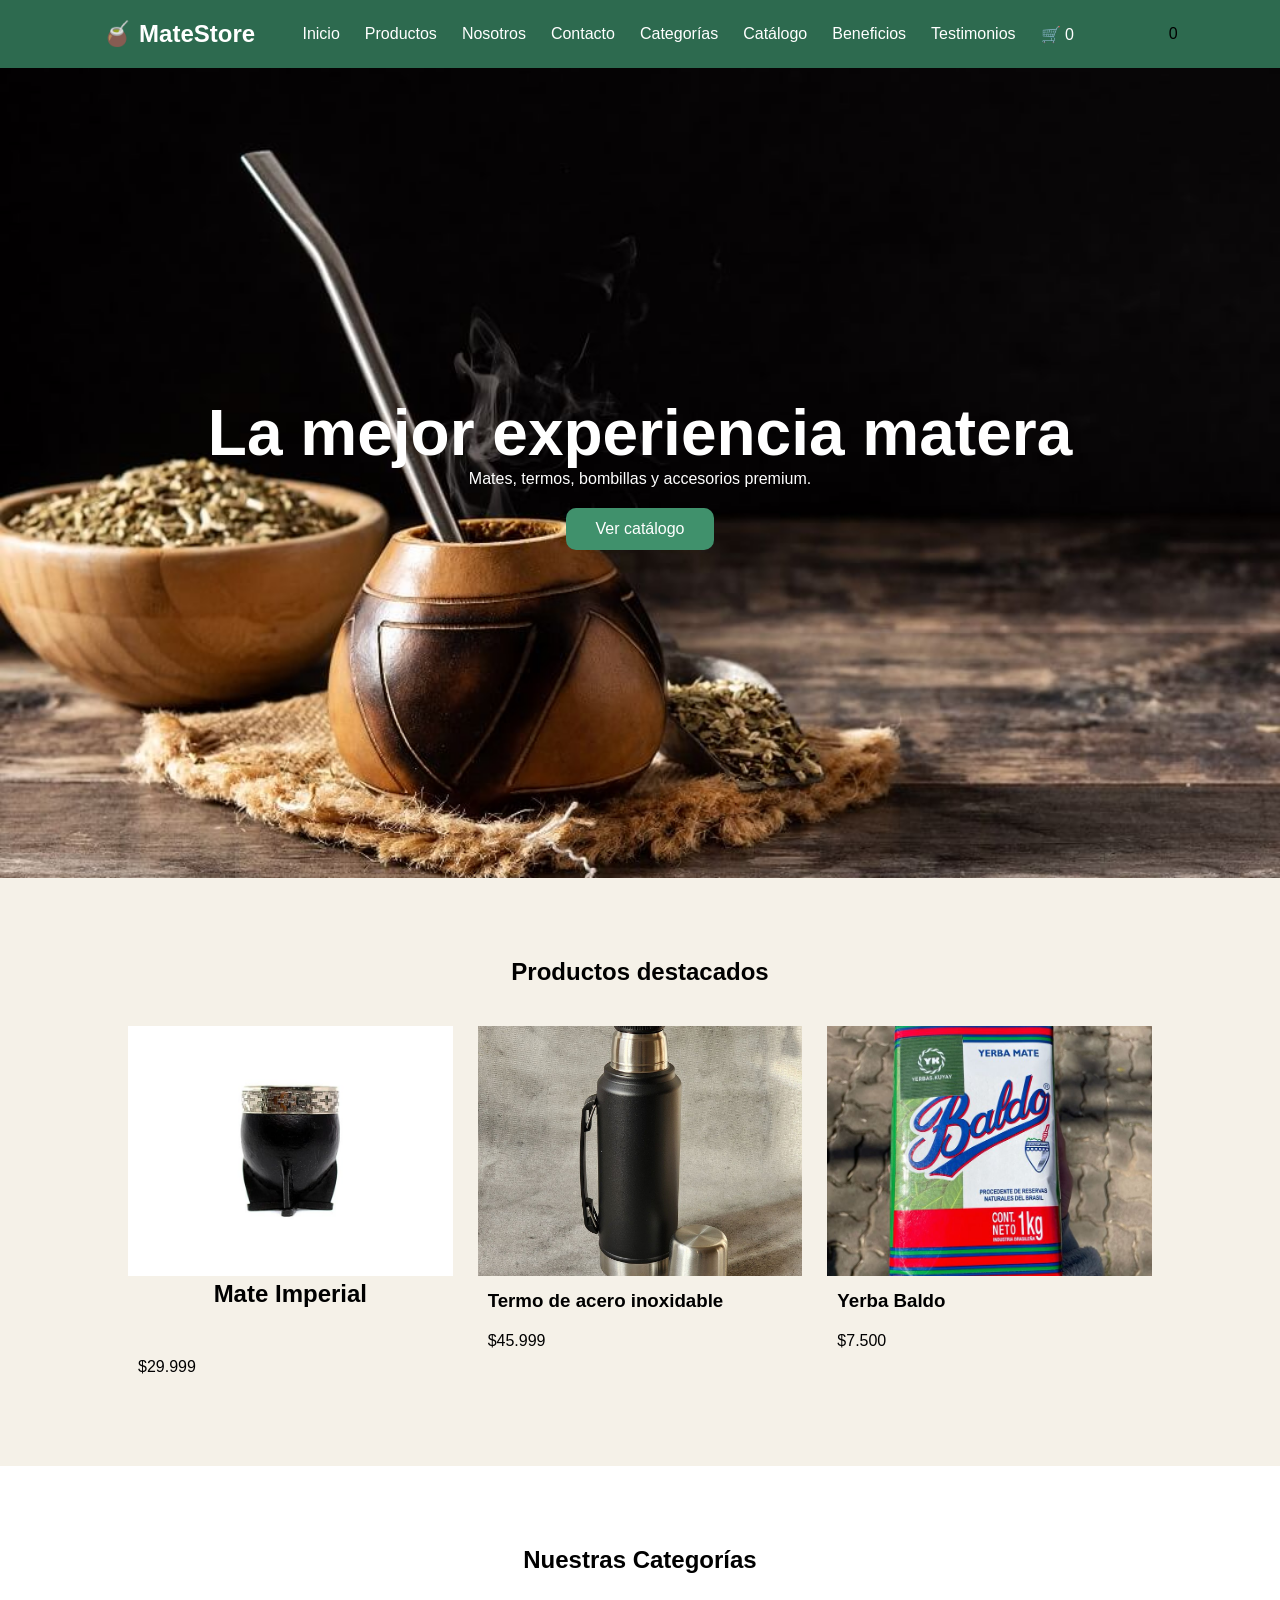
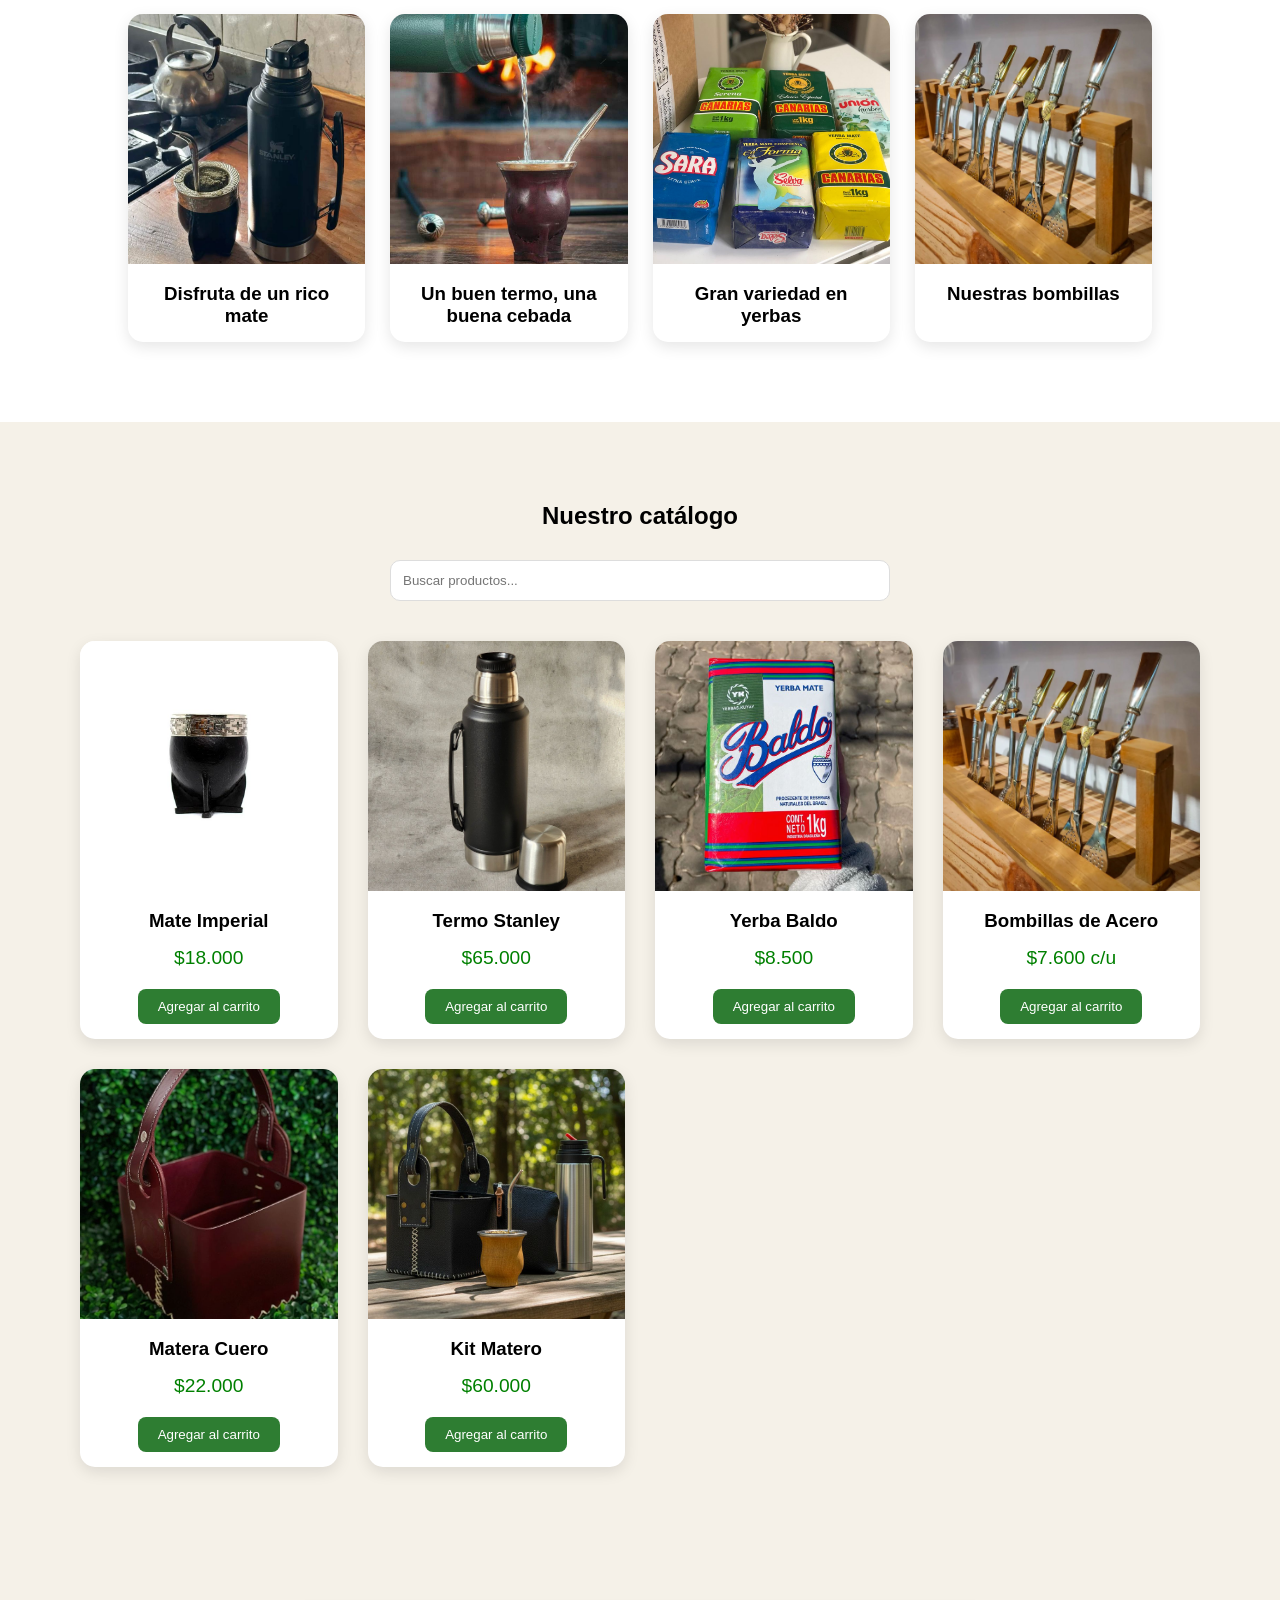
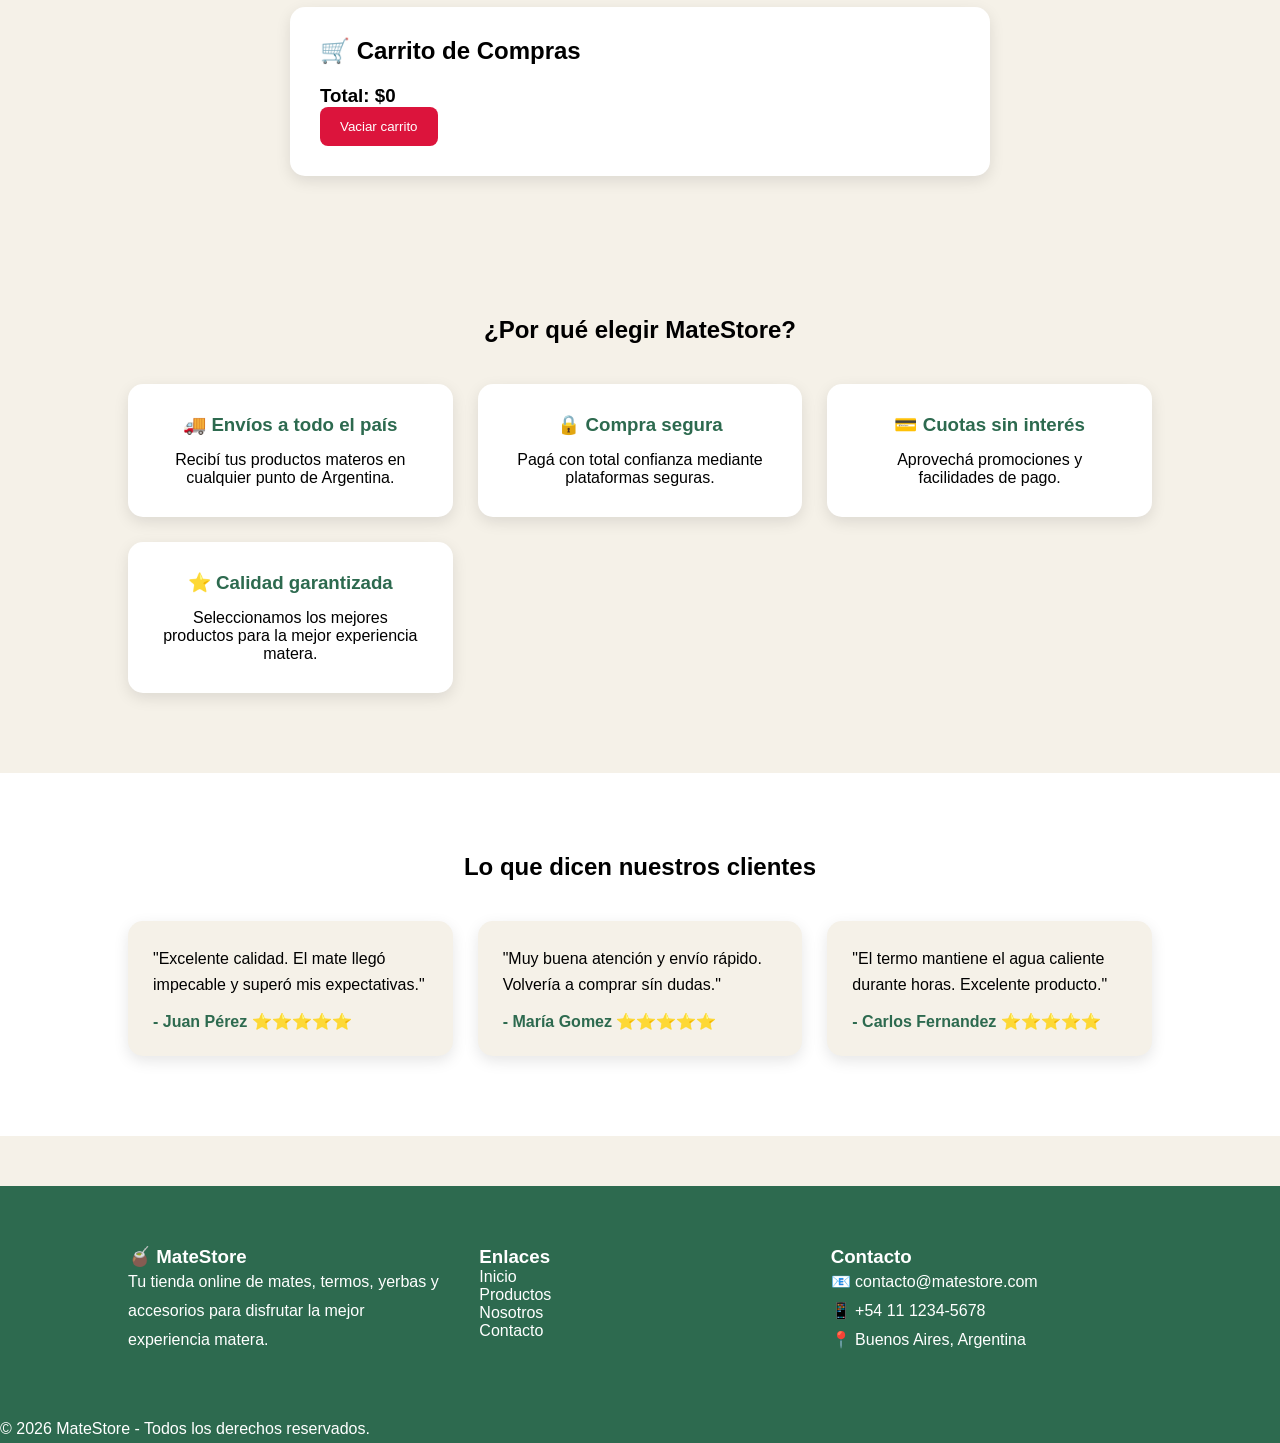
==== index.html @ cc1f56b0 "Primer commit MateStore" ====
<!DOCTYPE html>
<html lang="es">
    <head>
        <meta charset="UTF-8">
        <meta name="viewport" content="width=device-width, initial-scale=1.0">
        <title>MateStore</title>
        <link rel="stylesheet" href="css/style.css">
    </head>
    <body>

        <header>
            <nav>
                <h2>🧉 MateStore</h2>

                <ul class="nav-links">
                    <li><a href="inicio">Inicio</a></li>
                    <li><a href="#">Productos</a></li>
                    <li><a href="#">Nosotros</a></li>
                    <li><a href="#">Contacto</a></li>
                    <li><a href="#categorias">Categorías</a></li>
                    <li><a href="#catalogo">Catálogo</a></li>
                    <li><a href="#beneficios">Beneficios</a></li>
                    <li><a href="#testimonios">Testimonios</a></li>

                    <li>
                        <a href="#carrito">
                            🛒 <span id="contador-carrito">0</span>
                        </a>
                    </li>
                </ul>

                <ul id="lista-carrito"></ul>
                <span id="total">0</span>

            </nav>
        </header>

        <section id="inicio" class="hero">
            <div class="hero-content">
                <h1>La mejor experiencia matera</h1>
                <p>Mates, termos, bombillas y accesorios premium.</p>

                <a href="#" class="btn">
                    Ver catálogo
                </a>
            </div>
        </section>

        <section class="destacados">

            <h2>Productos destacados</h2>

            <div class="cards">

                <div class="card">
                    <img src="img/mate1.jpg" alt="mate imperial de cuero premium">
                    <h2>Mate Imperial</h2>
                    <p>$29.999</p>
                </div>

                <div class="card">
                    <img src="img/termo1.jpg" alt="termo de acero inoxidable">
                    <h3>Termo de acero inoxidable</h3>
                    <p>$45.999</p>
                </div>

                <div class="card">
                    <img src="img/yerba1.jpg" alt="yerba baldo 1kg">
                    <h3>Yerba Baldo</h3>
                    <p>$7.500</p>
                </div>

            </div>

        </section>

        <section id="categorias" class="categorias">

            <h2>Nuestras Categorías</h2>

            <div class="categorias-container">

                <div class="categoria">
                    <img src="img/categoria-mates.jpg" alt="Mates">
                    <h3>Disfruta de un rico mate</h3>
                </div>

                <div class="categoria">
                    <img src="img/categoria-termos.jpg" alt="Una buena cebada">
                    <h3>Un buen termo, una buena cebada</h3>
                </div>

                <div class="categoria">
                    <img src="img/categoria-yerba.jpg" alt="nuestras yerbas">
                    <h3>Gran variedad en yerbas</h3>
                </div>

                <div class="categoria">
                    <img src="img/categoria-bombillas.jpg" alt="bombillas">
                    <h3>Nuestras bombillas</h3>
                </div>

            </div>

        </section>

        <section id="catalogo" class="catalogo">

            <h1>Nuestro catálogo</h1>

            <input
            type="text"
            id="buscador"
            placeholder="Buscar productos..."
            >

            <div class="productos-grid">

                <div class="producto">
                    <img src="img/mate1.jpg" alt="Mate imperial">
                    <h3>Mate Imperial</h3>
                    <p>$18.000</p>

                    <button class="btn-carrito">
                        Agregar al carrito
                    </button>
                </div>

                <div class="producto">
                    <img src="img/termo1.jpg" alt="Termo Stanley">
                    <h3>Termo Stanley</h3>
                    <p>$65.000</p>

                    <button class="btn-carrito">
                        Agregar al carrito
                    </button>
                </div>

                <div class="producto">
                    <img src="img/yerba1.jpg" alt="Yerba Baldo">
                    <h3>Yerba Baldo</h3>
                    <p>$8.500</p>

                    <button class="btn-carrito">
                        Agregar al carrito
                    </button>
                </div>

                <div class="producto">
                    <img src="img/categoria-bombillas.jpg" alt="Bombillas de Acero">
                    <h3>Bombillas de Acero</h3>
                    <p>$7.600 c/u</p>

                    <button class="btn-carrito">
                        Agregar al carrito
                    </button>
                </div>

                <div class="producto">
                    <img src="img/matera1.jpg" alt="Matera de Cuero">
                    <h3>Matera Cuero</h3>
                    <p>$22.000</p>

                    <button class="btn-carrito">
                        Agregar al carrito
                    </button>
                </div>

                <div class="producto">
                    <img src="img/kit1.jpg" alt="Kit Matero">
                    <h3>Kit Matero</h3>
                    <p>$60.000</p>

                    <button class="btn-carrito">
                        Agregar al carrito
                    </button>
                </div>
            </div>

        </section>

        <section id="carrito" class="carrito-container">

            <h2>🛒 Carrito de Compras</h2>

            <ul id="lista-carrito"></ul>

            <h3>
                Total: $<span id="total">0</span>
            </h3>

            <button id="vaciar-carrito">
                Vaciar carrito
            </button>

        </section>


        <section id="beneficios" class="beneficios">

            <h2>¿Por qué elegir MateStore?</h2>

            <div class="beneficios-container">

                <div class="beneficio">
                    <h3>🚚 Envíos a todo el país</h3>
                    <p>Recibí tus productos materos en cualquier punto de Argentina.</p>
                </div>

                <div class="beneficio">
                    <h3>🔒 Compra segura</h3>
                    <p>Pagá con total confianza mediante plataformas seguras.</p>
                </div>

                <div class="beneficio">
                    <h3>💳 Cuotas sin interés</h3>
                    <p>Aprovechá promociones y facilidades de pago.</p>
                </div>

                <div class="beneficio">
                    <h3>⭐ Calidad garantizada</h3>
                    <p>Seleccionamos los mejores productos para la mejor experiencia matera.</p>
                </div>

            </div>

        </section>

        <section id="testimonios" class="testimonios">

            <h2>Lo que dicen nuestros clientes</h2>

            <div class="testimonios-container">

                <div class="testimonio">
                    <p>"Excelente calidad. El mate llegó impecable y superó mis expectativas."</p>
                    <h4>- Juan Pérez ⭐⭐⭐⭐⭐</h4>
                </div>

                <div class="testimonio">
                    <p>"Muy buena atención y envío rápido. Volvería a comprar sín dudas."</p>
                    <h4>- María Gomez ⭐⭐⭐⭐⭐</h4>
                </div>

                <div class="testimonio">
                    <p>"El termo mantiene el agua caliente durante horas. Excelente producto."</p>
                    <h4>- Carlos Fernandez ⭐⭐⭐⭐⭐</h4>
                </div>

            </div>

        </section>

        <footer>

            <div class="footer-container">

                <div class="footer-box">
                    <h3>🧉 MateStore</h3>
                    <p>
                        Tu tienda online de mates, termos, yerbas y accesorios
                        para disfrutar la mejor experiencia matera.
                    </p>
                </div>

                <div class="footer-box">
                    <h3>Enlaces</h3>

                    <ul>
                        <li><a href="#">Inicio</a></li>
                        <li><a href="#">Productos</a></li>
                        <li><a href="">Nosotros</a></li>
                        <li><a href="#">Contacto</a></li>
                    </ul>
                </div>

                <div class="footer-box">
                    <h3>Contacto</h3>

                    <p>📧 contacto@matestore.com</p>
                    <p>📱 +54 11 1234-5678</p>
                    <p>📍 Buenos Aires, Argentina</p>
                </div>

            </div>

                <div class="footer-box">
                    <p>© 2026 MateStore - Todos los derechos reservados.</p>
                </div>

            
        </footer>
        
        <script src="js/productos.js"></script>
    </body>

</html>
    </body>

</html>
---- css/style.css ----
*{
    margin: 0;
    padding: 0;
    box-sizing: border-box;
    font-family: Arial, sans-serif;
}

body{
    background: #f5f1e8;
}

nav{
    display: flex;
    justify-content: space-between;
    align-items: center;
    padding: 20px 8%;
    background: #2d6a4f;
}

nav h2{
    color: white;
}

nav ul{
    display: flex;
    list-style: none;
    gap: 25px;
}

nav a{
    color: white;
    text-decoration: none;
}

.hero{
    height: 90vh;
    background: url("../img/hero-mate.jpg");
    background-size: cover;
    background-position: center;
    display: flex;
    align-items: center;
    justify-content: center;
}

.hero-content{
    text-align: center;
    color: white;
}

.hero h1{
    font-size: 4rem;
}

.btn{
    display: inline-block;
    margin-top: 20px;
    padding: 12px 30px;
    background: #40916c;
    color: white;
    text-decoration: none;
    border-radius: 10px;
}

.destacados{
    padding: 80px 10%;
}

.destacados h2{
    text-align: center;
    margin-bottom: 40px;
}

.cards{
    display: grid;
    grid-template-columns: repeat(auto-fit,minmax(250px,1fr));
    gap: 25px;
}

card{
    background: white;
    border-radius: 15px;
    overflow: hidden;
    box-shadow: 0 5px 15px rgba(0,0,0,.1);
}

.card img{
    width: 100%;
    height: 250px;
    object-fit: cover;
}

.card h3,
.card p{
    padding: 10px;
}

.categorias{
    padding: 80px 10%;
    background: white;
}

.categorias h2{
    text-align: center;
    margin-bottom: 40px;
}

.categorias-container{
    display: grid;
    grid-template-columns: repeat(auto-fit,minmax(220px,1fr));
    gap: 25px;
}

.categoria{
    text-align: center;
    border-radius: 15px;
    overflow: hidden;
    box-shadow: 0 5px 15px rgba(0,0,0,.1);
    transition: .3s;
    cursor: pointer;
}

.categoria:hover{
    transform: translateY(-10px);
}

.categoria img{
    width: 100%;
    height: 250px;
    object-fit: cover;
}

.categoria h3{
    padding: 15px;
}

.beneficios{
    padding: 80px 10%;
    background: #f5f1e8;
}

.beneficios h2{
    text-align: center;
    margin-bottom: 40px;
}

.beneficios-container{
    display: grid;
    grid-template-columns: repeat(auto-fit,minmax(250px,1fr));
    gap: 25px;
}

.beneficio{
    background: white;
    padding: 30px;
    border-radius: 15px;
    text-align: center;
    box-shadow: 0 5px 15px rgba(0,0,0,.1);
    transition: .3s;
}

.beneficio:hover{
    transform: translateY(-10px);
}

.beneficio h3{
    margin-bottom: 15px;
    color: #2d6a4f;
}

.testimonios{
    padding: 80px 10%;
    background: white;
}

.testimonios h2{
    text-align: center;
    margin-bottom: 40px;
}

.testimonios-container{
    display: grid;
    grid-template-columns: repeat(auto-fit,minmax(300px,1fr));
    gap: 25px;
}

.testimonio{
    background: #f5f1e8;
    padding: 25px;
    border-radius: 15px;
    box-shadow: 0 5px 15px rgba(0,0,0,.1);
    transition: .3s;
}

.testimonio:hover{
    transform: translateY(-10px);
}

.testimonio p{
    margin-bottom: 15px;
    line-height: 1.6;
}

.testimonio h4{
    color: #2d6a4f;
}

footer{
    background: #2d6a4f;
    color: white;
    margin-top: 50px;
}

.footer-container{
    display: grid;
    grid-template-columns: repeat(auto-fit,minmax(250px,1fr));
    gap: 30px;
    padding: 60px 10%;
}

.footer-box h3{
    margin-bottom: 1.8;
}

.footer-box p{
    line-height: 1.8;
}

.footer-box ul{
    list-style: none;
}

.footer ul li{
    margin: 10px 0;
}

.footer-box ul li a{
    color: white;
    text-decoration: none;
}

.footer-box ul li a:hover{
    text-decoration: underline;
}

.footer-bottom{
    text-align: center;
    padding: 20px;
    border-top: 1px solid rgba(255,255,255,.2);
}

.catalogo{
    padding: 80px;
    text-align: center;
}

.catalogo h1{
    margin-bottom: 30px;
}

#buscador{
    width: 100%;
    max-width: 500px;
    padding: 12px;
    border: 1px solid #ddd;
    border-radius: 10px;
    margin-bottom: 40px;
}

.productos-grid{
    display: grid;
    grid-template-columns: repeat(auto-fit,minmax(250px,1fr));
    gap: 30px;
}

.producto{
    background: white;
    border-radius: 15px;
    overflow: hidden;
    box-shadow: 0 5px 15px rgba(0,0,0,.1);
    transition: .3s;
}

.producto:hover{
    transform: translateY(-10px);
}

.producto img{
    width: 100%;
    height: 250px;
    object-fit: cover;
}

.producto h3{
    margin: 15px 0;
}

.producto p{
    font-size: 1.2rem;
    color: green;
    margin-bottom: 20px;
}

.carrito-container{
    max-width: 700px;
    margin: 60px auto;
    background: #fff;
    padding: 30px;
    border-radius: 15px;
    box-shadow: 0 5px 15px rgba(0,0,0,.1);
}

.carrito-container h2{
    margin-bottom: 20px;
}

#lista-carrito{
    list-style: none;
    padding: 0;
}

#lista-carrito li{
    display: flex;
    justify-content: space-between;
    padding: 12px;
    border-bottom: 1px solid #ddd;
}

.btn-carrito{
    background: #2e7d32;
    color: white;
    border: none;
    padding: 10px 20px;
    margin-bottom: 15px;
    border-radius: 8px;
    cursor: pointer;
}

.btn-carrito:hover{
    opacity: .9;
}

#vaciar-carrito{
    background: crimson;
    color: white;
    border: none;
    padding: 12px 20px;
    border-radius: 8px;
    cursor: pointer;
}

.eliminar{
    background: crimson;
    color: white;
    border: none;
    padding: 5px 10px;
    border-radius: 5px;
    cursor: pointer;
}
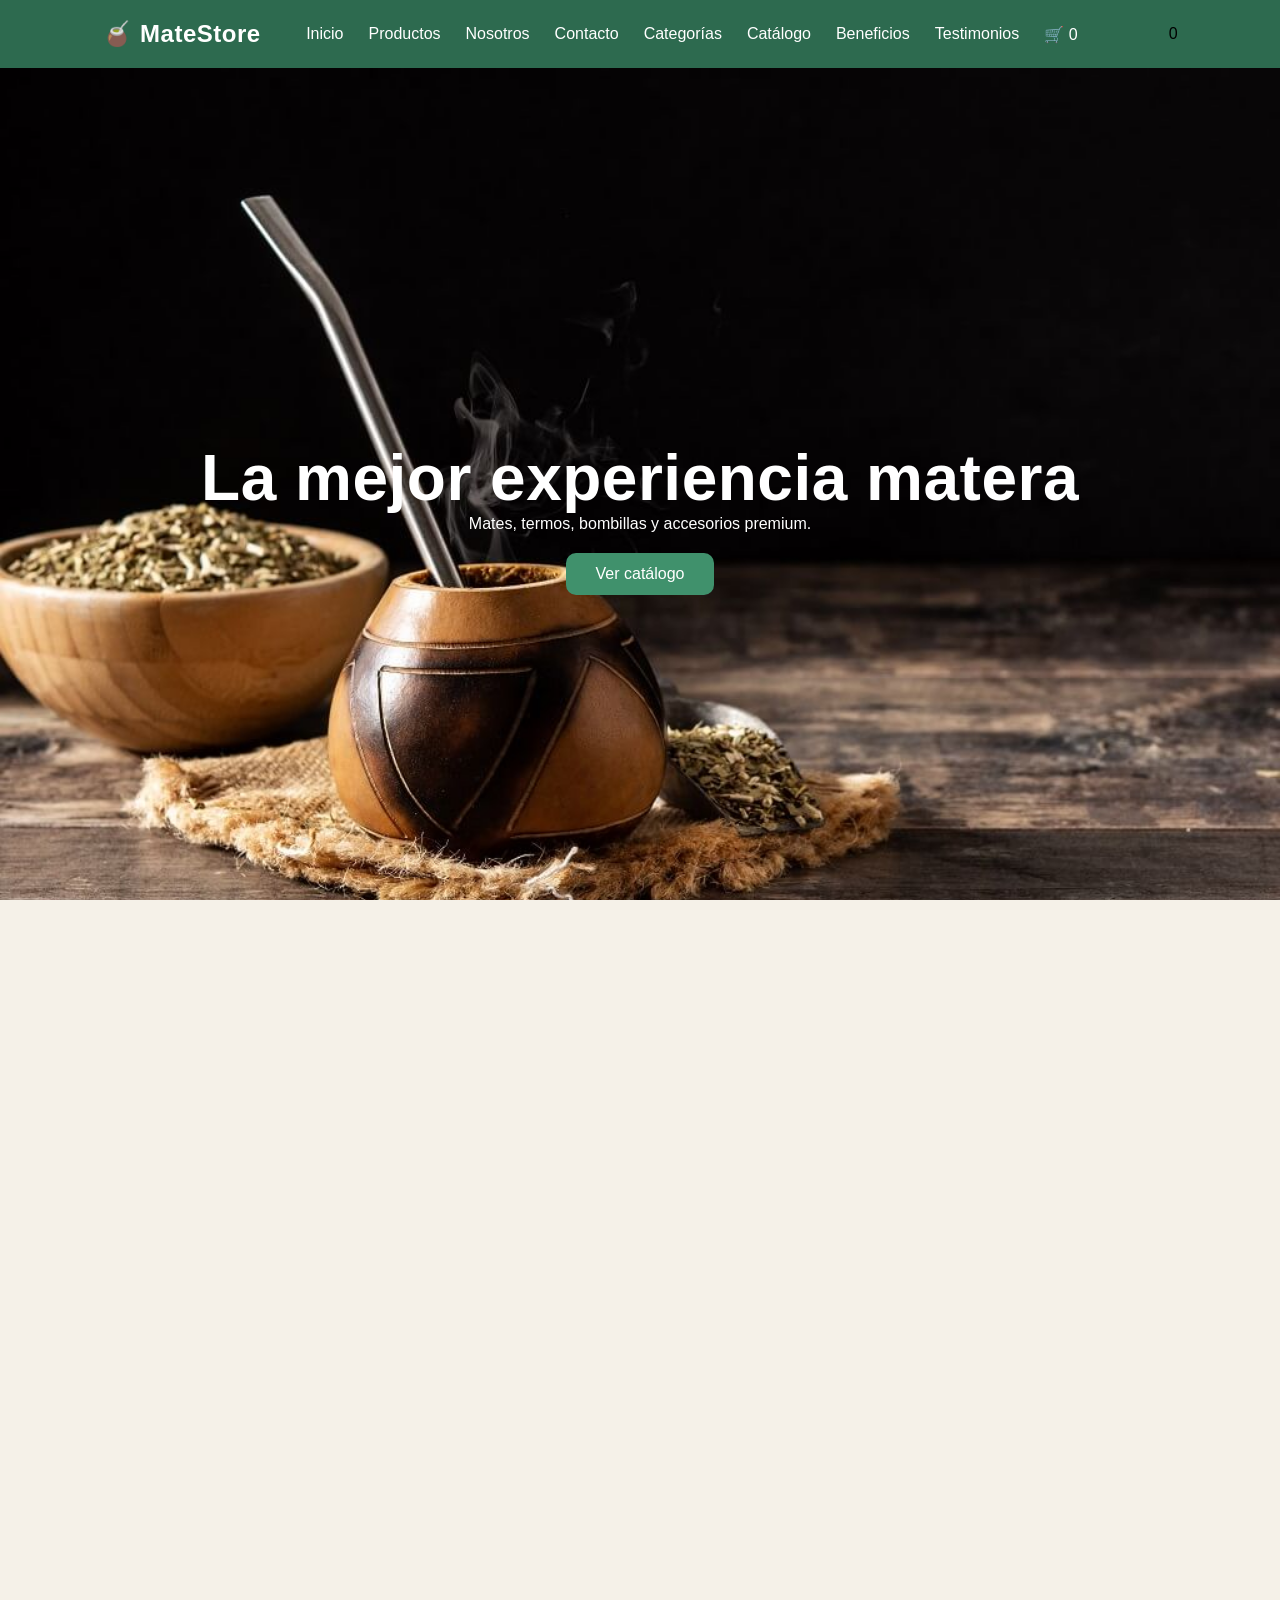
==== commit ef558fa4: "Mejoras MateStore: animaciones y nuevos productos" ====
--- a/index.html
+++ b/index.html
@@ -121,7 +121,7 @@
                     <h3>Mate Imperial</h3>
                     <p>$18.000</p>
 
-                    <button class="btn-carrito">
+                    <button class="btn-carrito" onclick="agregarAlCarrito(`Mate imperial`, 18000)">
                         Agregar al carrito
                     </button>
                 </div>
@@ -131,7 +131,7 @@
                     <h3>Termo Stanley</h3>
                     <p>$65.000</p>
 
-                    <button class="btn-carrito">
+                    <button class="btn-carrito" onclick="agregarAlCarrito(`Termo Stanley`, 65000)">
                         Agregar al carrito
                     </button>
                 </div>
@@ -141,7 +141,7 @@
                     <h3>Yerba Baldo</h3>
                     <p>$8.500</p>
 
-                    <button class="btn-carrito">
+                    <button class="btn-carrito" onclick="agregarAlCarrito(`Yerba Baldo`, 8500)">
                         Agregar al carrito
                     </button>
                 </div>
@@ -151,7 +151,7 @@
                     <h3>Bombillas de Acero</h3>
                     <p>$7.600 c/u</p>
 
-                    <button class="btn-carrito">
+                    <button class="btn-carrito" onclick="agregarAlCarrito(`Bombillas`, 7600)">
                         Agregar al carrito
                     </button>
                 </div>
@@ -161,7 +161,7 @@
                     <h3>Matera Cuero</h3>
                     <p>$22.000</p>
 
-                    <button class="btn-carrito">
+                    <button class="btn-carrito" onclick="agregarAlCarrito(`Matera Cuero`, 22000)">
                         Agregar al carrito
                     </button>
                 </div>
@@ -171,10 +171,92 @@
                     <h3>Kit Matero</h3>
                     <p>$60.000</p>
 
-                    <button class="btn-carrito">
-                        Agregar al carrito
-                    </button>
-                </div>
+                    <button class="btn-carrito" onclick="agregarAlCarrito(`Kit Matero`, 60000)">
+                        Agregar al carrito
+                    </button>
+                </div>
+
+                <div class="producto">
+                    <img src="img/mate-calabaza.jpg" alt="Mate de calabaza, base cuero">
+                    <h3>Mate Calabaza</h3>
+                    <p>$11.000</p>
+                    <button class="btn-carrito" onclick="agregarAlCarrito(event,`Mate de calabaza`,11000)">
+                        Agregar al carrito
+                    </button>
+                </div>
+
+                <div class="producto">
+                    <img src="img/bombilla-picoloro.jpg" alt="Bombilla pico de loro">
+                    <h3>Bombilla pico de loro</h3>
+                    <p>$5.000</p>
+                    <button class="btn-carrito" onclick="agregarAlCarrito(event, `Bombilla pico de loro`, 5000)">
+                        Agregar al carrito
+                    </button>
+                </div>
+
+                <div class="producto">
+                    <img src="img/termo-clasico.jpg" alt="Termo clasico">
+                    <h3>Termo Clásico</h3>
+                    <p>$25.000</p>
+                    <button class="btn-carrito" onclick="agregarAlCarrito(event, `Termo Clásico`, 25000)">
+                        Agregar al carrito
+                    </button>
+                </div>
+
+                <div class="producto">
+                    <img src="img/matera-cuero.jpg" alt="Matera de cuero">
+                    <h3>Matera de cuero</h3>
+                    <p>$18.000</p>
+                    <button class="btn-carrito" onclick="agregarAlCarrito"(event, `Matera de cuero`, 18000)>
+                        Agregar al carrito
+                    </button>
+                </div>
+
+                <div class="producto">
+                    <img src="img/combo-mate-termo.jpg" alt="Combo mate y termo">
+                    <h3>Combo de Mate + Termo stanley</h3>
+                    <p>$58.000</p>
+                    <button class="btn-carrito" onclick="agregarAlCarrito(event, `Combo Mate + Termo`, 58000)">
+                        Agregar al carrito
+                    </button>
+                </div>
+
+                <div class="producto">
+                    <img src="img/mate-topedo1.jpg" alt="Mate torpedo">
+                    <h3>Mate torpedo</h3>
+                    <p>$34.000</p>
+                    <button class="btn-carrito" onclick="agregarAlCarrito(event, `Mate torpedo`, 34000)">
+                        Agregar al carrito
+                    </button>
+                </div>
+
+                <div class="producto">
+                    <img src="img/mate-torpedo-per.jpg" alt="Torpedo personalizado">
+                    <h3>Mate Torpedo personalizado Barca</h3>
+                    <p>$56.000</p>
+                    <button class="btn-carrito" onclick="agregarAlCarrito(event, `Torpedo personalizado`, 56000)">
+                        Agregar al carrito
+                    </button>
+                </div>
+
+                <div class="producto">
+                    <img src="img/matera-pelo.jpg" alt="Matera de pelo">
+                    <h3>Matera pelo</h3>
+                    <p>$69.999</p>
+                    <button class="btn-carrito" onclick="agregarAlCarrito(event, `Matera pelo`, 69999)">
+                        Agregar al carrito
+                    </button>
+                </div>
+
+                <div class="producto">
+                    <img src="img/yerba-canarias.jpg" alt="Yerba Canarias">
+                    <h3>Yerba Canarias</h3>
+                    <p>$8.400</p>
+                    <button class="btn-carrito" onclick="agregarAlCarrito(event, `Yerba Canarias`, 8400)">
+                        Agregar al carrito
+                    </button>
+                </div>
+                
             </div>
 
         </section>
@@ -294,6 +376,10 @@
         <script src="js/productos.js"></script>
     </body>
 
+    <div id="toast-carrito" class="toast">
+        Agregado al Carrito +1
+    </div>
+
 </html>
     </body>
 
--- a/css/style.css
+++ b/css/style.css
@@ -5,8 +5,15 @@
     font-family: Arial, sans-serif;
 }
 
+html,body{
+    height: 100%;
+}
+
 body{
     background: #f5f1e8;
+    min-height: 100%;
+    margin: 0;
+    padding: 0;
 }
 
 nav{
@@ -33,7 +40,7 @@
 }
 
 .hero{
-    height: 90vh;
+    min-height: 100vh;
     background: url("../img/hero-mate.jpg");
     background-size: cover;
     background-position: center;
@@ -76,7 +83,7 @@
     gap: 25px;
 }
 
-card{
+.card{
     background: white;
     border-radius: 15px;
     overflow: hidden;
@@ -268,8 +275,9 @@
 
 .productos-grid{
     display: grid;
-    grid-template-columns: repeat(auto-fit,minmax(250px,1fr));
-    gap: 30px;
+    grid-template-columns: repeat(4,1fr);
+    gap: 20px;
+    padding: 20px;
 }
 
 .producto{
@@ -355,4 +363,150 @@
     padding: 5px 10px;
     border-radius: 5px;
     cursor: pointer;
+}
+
+/*Tablet*/
+@media (max-width: 992px) {
+    .productos-grid {
+        grid-template-columns: repeat(2,1fr);
+    }
+}
+
+/*Celular*/
+@media (max-width: 768px) {
+    .productos-grid {
+        grid-template-columns: 1fr;
+    }
+}
+
+main{
+    min-height: 100vh;
+    background: #f5f1e8;
+}
+
+html, body {
+    width: 100%;
+    overflow-x: hidden;
+}
+
+section, header, nav {
+    width: 100%;
+}
+
+.producto {
+    transition: transform 0.25s ease, box-shadow 0.25s ease;
+}
+
+.producto:hover {
+    transform: translateY(-5px);
+    box-shadow: 0 8px 20px rgba(0,0,0,0.15);
+}
+
+.producto img{
+    transition: transform 0.3s ease;
+}
+
+.producto:hover img{
+    transform: scale(1.05);
+}
+
+.producto {
+    opacity: 0;
+    transform: translateY(20px);
+    animation: aparecer 0.5s ease forwards;
+}
+
+@keyframes aparecer {
+    to {
+        opacity: 1;
+        transform: translateY(0);
+    }
+}
+
+.producto:nth-child(1) { animation-delay: 0.05s; }
+.producto:nth-child(2) { animation-delay: 0.1s; }
+.producto:nth-child(3) { animation-delay: 0.15s; }
+.producto:nth-child(4) { animation-delay: 0.2s; }
+.producto:nth-child(5) { animation-delay: 0.25s;}
+
+button {
+    transition: transform 0.2 ease, background 0.2s ease;
+}
+
+button:hover {
+    transform: scale(1.05);
+}
+
+.scroll-anim {
+    opacity: 0;
+    transform: translateY(30px);
+    transition: all 0.6s ease;
+}
+
+.scroll-anim.visible {
+    opacity: 1;
+    transform: translateY(0);
+}
+
+.toast-carrito{
+    position: fixed;
+    bottom: 20px;
+    right: 20px;
+    background: #28a745;
+    color: white;
+    padding: 12px 18px;
+    border-radius: 8px;
+    font-size: 14px;
+    opacity: 0;
+    transform: translateY(20px);
+    pointer-events: none;
+    transition: all 0.3s ease;
+    z-index: 9999;
+}
+
+.toast-carrito.mostrar {
+    opacity: 1;
+    transform: translateY(0);
+}
+
+.producto {
+    background: white;
+    border-radius: 12px;
+    overflow: hidden;
+    box-shadow: 0 4px 10px rgba(0,0,0,0.08);
+    transition: all 0.3s ease;
+}
+
+.producto:hover {
+    transform: 0 8px 20px rgba(0,0,0,0.15);
+}
+
+.producto img {
+    width: 100%;
+    height: 220px;
+    object-fit: cover;
+}
+
+.btn-carrito {
+    width: 100%;
+    padding: 12px;
+    background: #2e7d32;
+    color: white;
+    border: none;
+    border-radius: 8px;
+    cursor: pointer;
+    transition: 0.3s;
+}
+
+.btn-carrito:hover {
+    background: #1b5e20;
+}
+
+h1, h2{
+    font-weight: 700;
+    letter-spacing: 0.5px;
+}
+
+section {
+    padding: 40px 20px;
 }
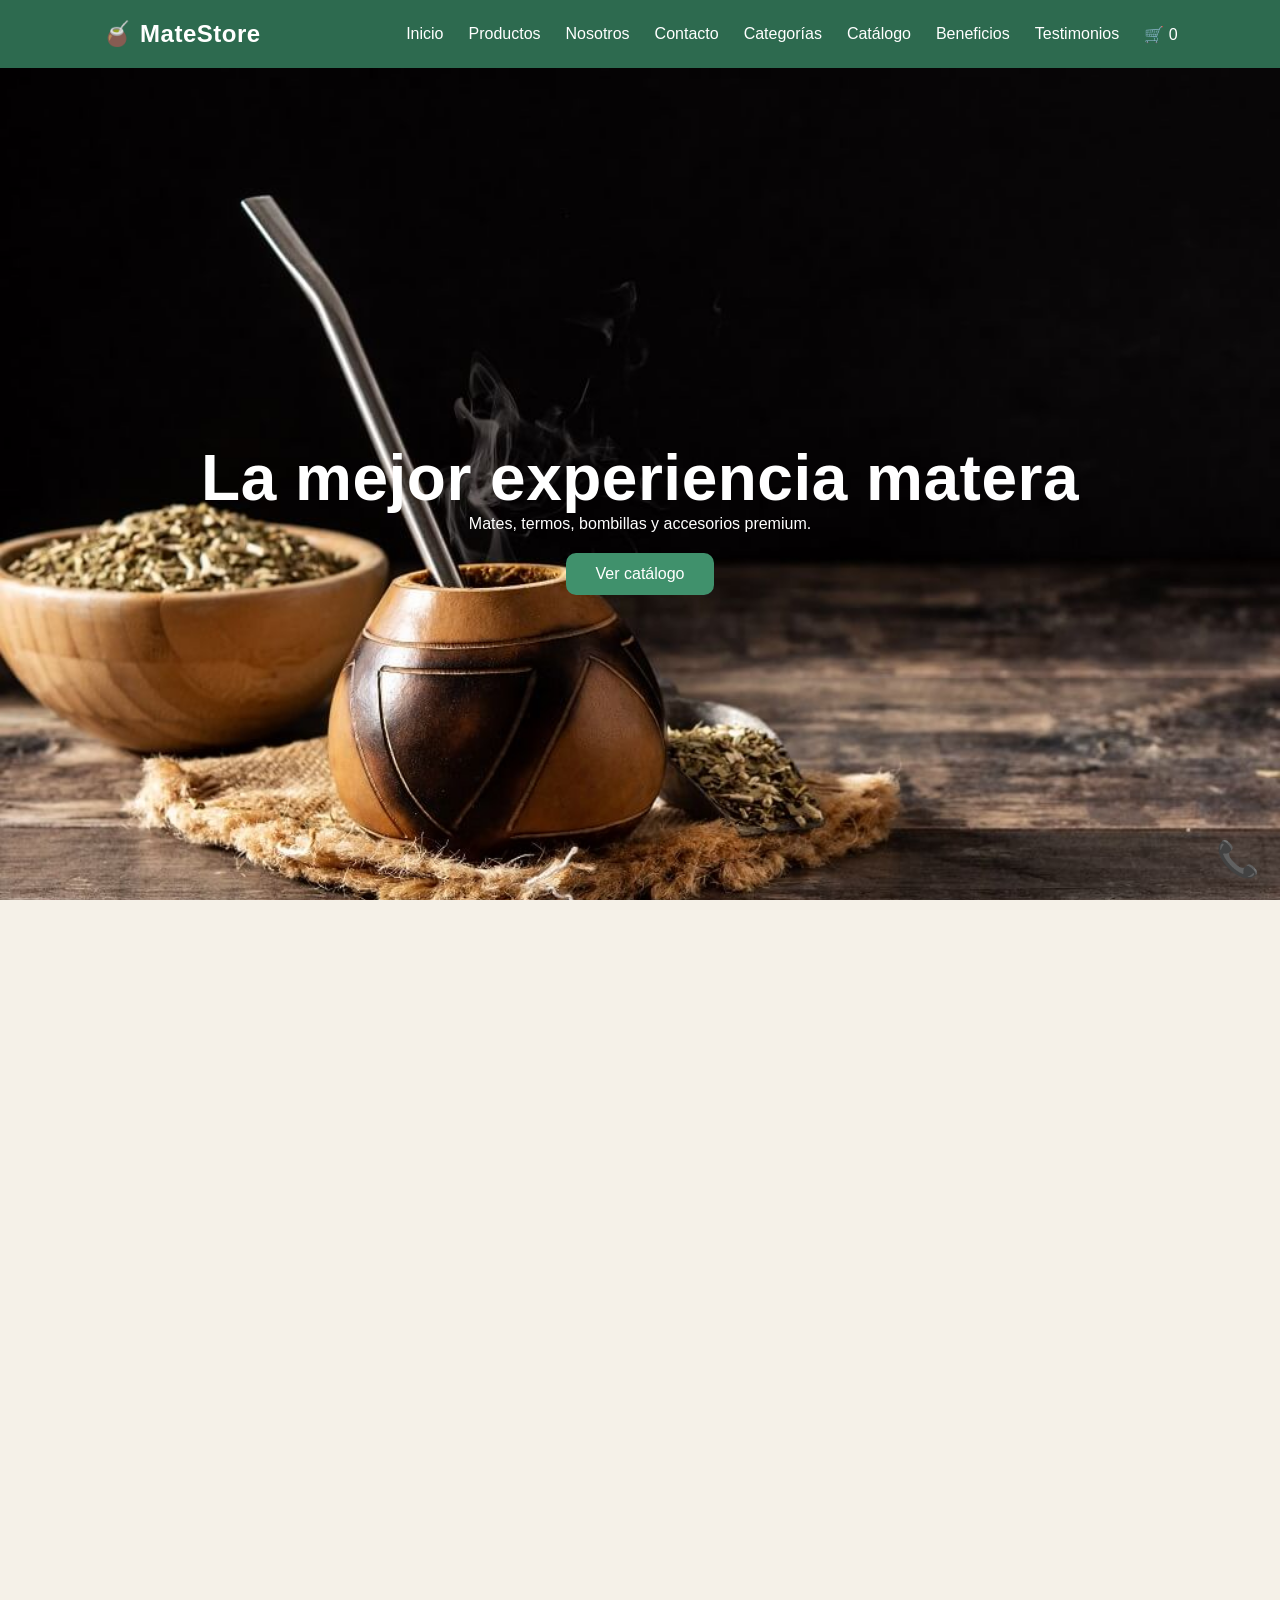
==== commit 530a1247: "Avance MateStore: checkout, filtros, favoritos y mejoras UI" ====
--- a/index.html
+++ b/index.html
@@ -15,7 +15,7 @@
                 <ul class="nav-links">
                     <li><a href="inicio">Inicio</a></li>
                     <li><a href="#">Productos</a></li>
-                    <li><a href="#">Nosotros</a></li>
+                    <li><a href="nosotros.html">Nosotros</a></li>
                     <li><a href="#">Contacto</a></li>
                     <li><a href="#categorias">Categorías</a></li>
                     <li><a href="#catalogo">Catálogo</a></li>
@@ -29,8 +29,7 @@
                     </li>
                 </ul>
 
-                <ul id="lista-carrito"></ul>
-                <span id="total">0</span>
+                
 
             </nav>
         </header>
@@ -46,6 +45,10 @@
             </div>
         </section>
 
+        <p class="contenedor-productos">
+            📦 Más de 30 productos disponibles
+        </p>
+
         <section class="destacados">
 
             <h2>Productos destacados</h2>
@@ -56,18 +59,42 @@
                     <img src="img/mate1.jpg" alt="mate imperial de cuero premium">
                     <h2>Mate Imperial</h2>
                     <p>$29.999</p>
+                    <p class="valoracion">⭐⭐⭐⭐</p>
                 </div>
 
                 <div class="card">
                     <img src="img/termo1.jpg" alt="termo de acero inoxidable">
                     <h3>Termo de acero inoxidable</h3>
                     <p>$45.999</p>
+                    <p class="valoracion">⭐⭐⭐</p>
                 </div>
 
                 <div class="card">
                     <img src="img/yerba1.jpg" alt="yerba baldo 1kg">
                     <h3>Yerba Baldo</h3>
                     <p>$7.500</p>
+                    <p class="valoracion">⭐⭐⭐</p>
+                </div>
+
+                <div class="card">
+                    <img src="img/mate-galleta.jpg" alt="Mate galleta">
+                    <h3>Mate Galleta</h3>
+                    <p>$12.000</p>
+                    <p class="valoracion">⭐⭐⭐⭐</p>
+                </div>
+
+                <div class="card">
+                    <img src="img/porta-mate.jpg" alt="Porta Mate">
+                    <h3>Porta Mate, perfecto para tu auto</h3>
+                    <p>$6.000</p>
+                    <p class="valoracion">⭐⭐</p>
+                </div>
+
+                <div class="card">
+                    <img src="img/termos-personalizados.jpg" alt="personalizá tu termo">
+                    <h3>Personalizá tu termo</h3>
+                    <p>$15.000</p>
+                    <p class="valoracion">⭐⭐⭐⭐</p>
                 </div>
 
             </div>
@@ -101,6 +128,18 @@
                 </div>
 
             </div>
+
+        </section>
+
+        <section class="filtros">
+
+            <button data-categoria="todos">Todos</button>
+            <button data-categoria="mates">Mates</button>
+            <button data-categoria="termos">Termos</button>
+            <button data-categoria="yerbas">Yerbas</button>
+            <button data-categoria="bombillas">Bombillas</button>
+            <button data-categoria="materas">Materas</button>
+            <button data-categoria="kits">Kits</button>
 
         </section>
 
@@ -116,149 +155,194 @@
 
             <div class="productos-grid">
 
+                <div class="producto" data-categoria="mates">
+                    <button class="favorito">❤️</button>
+                    <img src="img/mate1.jpg" alt="Mate imperial">
+                    <h3>Mate Imperial</h3>
+                    <p>$18.000</p>
+
+                    <button class="btn-carrito">
+                        Agregar al carrito
+                    </button>
+                </div>
+
+                <div class="producto" data-categoria="termos">
+                    <button class="favorito">❤️</button>
+                    <img src="img/termo1.jpg" alt="Termo Stanley">
+                    <h3>Termo Stanley</h3>
+                    <p>$65.000</p>
+
+                    <button class="btn-carrito">
+                        Agregar al carrito
+                    </button>
+                </div>
+
+                <div class="producto" data-categoria="yerbas">
+                    <button class="favorito">❤️</button>
+                    <img src="img/yerba1.jpg" alt="Yerba Baldo">
+                    <h3>Yerba Baldo</h3>
+                    <p>$8.500</p>
+
+                    <button class="btn-carrito">
+                        Agregar al carrito
+                    </button>
+                </div>
+
+                <div class="producto" data-categoria="bombillas">
+                    <button class="favorito">❤️</button>
+                    <img src="img/categoria-bombillas.jpg" alt="Bombillas de Acero">
+                    <h3>Bombillas de Acero</h3>
+                    <p>$7.600 c/u</p>
+
+                    <button class="btn-carrito">
+                        Agregar al carrito
+                    </button>
+                </div>
+
+                <div class="producto" data-categoria="materas">
+                    <button class="favorito">❤️</button>
+                    <img src="img/matera1.jpg" alt="Matera de Cuero">
+                    <h3>Matera Cuero</h3>
+                    <p>$22.000</p>
+
+                    <button class="btn-carrito">
+                        Agregar al carrito
+                    </button>
+                </div>
+
+                <div class="producto" data-categoria="kits">
+                    <button class="favorito">❤️</button>
+                    <img src="img/kit1.jpg" alt="Kit Matero">
+                    <h3>Kit Matero</h3>
+                    <p>$60.000</p>
+
+                    <button class="btn-carrito">
+                        Agregar al carrito
+                    </button>
+                </div>
+
+                <div class="producto" data-categoria="mates">
+                    <button class="favorito">❤️</button>
+                    <img src="img/mate-calabaza.jpg" alt="Mate de calabaza, base cuero">
+                    <h3>Mate Calabaza</h3>
+                    <p>$11.000</p>
+                    <button class="btn-carrito">
+                        Agregar al carrito
+                    </button>
+                </div>
+
+                <div class="producto" data-categoria="bombillas">
+                    <button class="favorito">❤️</button>
+                    <img src="img/bombilla-picoloro.jpg" alt="Bombilla pico de loro">
+                    <h3>Bombilla pico de loro</h3>
+                    <p>$5.000</p>
+                    <button class="btn-carrito">
+                        Agregar al carrito
+                    </button>
+                </div>
+
+                <div class="producto" data-categoria="termos">
+                    <button class="favorito">❤️</button>
+                    <img src="img/termo-clasico.jpg" alt="Termo clasico">
+                    <h3>Termo Clásico</h3>
+                    <p>$25.000</p>
+                    <button class="btn-carrito">
+                        Agregar al carrito
+                    </button>
+                </div>
+
+                <div class="producto" data-categoria="materas">
+                    <button class="favorito">❤️</button>
+                    <img src="img/matera-cuero.jpg" alt="Matera de cuero">
+                    <h3>Matera de cuero</h3>
+                    <p>$18.000</p>
+                    <button class="btn-carrito">
+                        Agregar al carrito
+                    </button>
+                </div>
+
+                <div class="producto" data-categoria="kits">
+                    <button class="favorito">❤️</button>
+                    <img src="img/combo-mate-termo.jpg" alt="Combo mate y termo">
+                    <h3>Combo de Mate + Termo stanley</h3>
+                    <p>$58.000</p>
+                    <button class="btn-carrito">
+                        Agregar al carrito
+                    </button>
+                </div>
+
+                <div class="producto" data-categoria="mates">
+                    <button class="favorito">❤️</button>
+                    <img src="img/mate-topedo1.jpg" alt="Mate torpedo">
+                    <h3>Mate torpedo</h3>
+                    <p>$34.000</p>
+                    <button class="btn-carrito">
+                        Agregar al carrito
+                    </button>
+                </div>
+
+                <div class="producto" data-categoria="mates">
+                    <button class="favorito">❤️</button>
+                    <img src="img/mate-torpedo-per.jpg" alt="Torpedo personalizado">
+                    <h3>Mate Torpedo personalizado Barca</h3>
+                    <p>$56.000</p>
+                    <button class="btn-carrito">
+                        Agregar al carrito
+                    </button>
+                </div>
+
+                <div class="producto" data-categoria="materas">
+                    <button class="favorito">❤️</button>
+                    <img src="img/matera-pelo.jpg" alt="Matera de pelo">
+                    <h3>Matera pelo</h3>
+                    <p>$69.999</p>
+                    <button class="btn-carrito">
+                        Agregar al carrito
+                    </button>
+                </div>
+
+                <div class="producto" data-categoria="yerbas">
+                    <button class="favorito">❤️</button>
+                    <img src="img/yerba-canarias.jpg" alt="Yerba Canarias">
+                    <h3>Yerba Canarias</h3>
+                    <p>$8.400</p>
+                    <button class="btn-carrito">
+                        Agregar al carrito
+                    </button>
+                </div>
+                
+            </div>
+
+        </section>
+
+        <section id="mas-vendidos">
+            <h2>🔥 Más Vendidos</h2>
+
+            <div class="contenedor-productos">
+
+                <div class="producto">
+                    <img src="img/yerba-canarias.jpg" alt="Yerba Canarias">
+                    <h3>Yerba Canarias</h3>
+                    <p>$8.400</p>
+                </div>
+
+                <div class="producto">
+                    <img src="img/termo-clasico.jpg" alt="Termo clasico">
+                    <h3>Termo Clásico</h3>
+                    <p>$25.000</p>
+                </div>
+
                 <div class="producto">
                     <img src="img/mate1.jpg" alt="Mate imperial">
                     <h3>Mate Imperial</h3>
                     <p>$18.000</p>
-
-                    <button class="btn-carrito" onclick="agregarAlCarrito(`Mate imperial`, 18000)">
-                        Agregar al carrito
-                    </button>
-                </div>
-
-                <div class="producto">
-                    <img src="img/termo1.jpg" alt="Termo Stanley">
-                    <h3>Termo Stanley</h3>
-                    <p>$65.000</p>
-
-                    <button class="btn-carrito" onclick="agregarAlCarrito(`Termo Stanley`, 65000)">
-                        Agregar al carrito
-                    </button>
-                </div>
-
-                <div class="producto">
-                    <img src="img/yerba1.jpg" alt="Yerba Baldo">
-                    <h3>Yerba Baldo</h3>
-                    <p>$8.500</p>
-
-                    <button class="btn-carrito" onclick="agregarAlCarrito(`Yerba Baldo`, 8500)">
-                        Agregar al carrito
-                    </button>
-                </div>
-
-                <div class="producto">
-                    <img src="img/categoria-bombillas.jpg" alt="Bombillas de Acero">
-                    <h3>Bombillas de Acero</h3>
-                    <p>$7.600 c/u</p>
-
-                    <button class="btn-carrito" onclick="agregarAlCarrito(`Bombillas`, 7600)">
-                        Agregar al carrito
-                    </button>
-                </div>
-
-                <div class="producto">
-                    <img src="img/matera1.jpg" alt="Matera de Cuero">
-                    <h3>Matera Cuero</h3>
-                    <p>$22.000</p>
-
-                    <button class="btn-carrito" onclick="agregarAlCarrito(`Matera Cuero`, 22000)">
-                        Agregar al carrito
-                    </button>
-                </div>
-
-                <div class="producto">
-                    <img src="img/kit1.jpg" alt="Kit Matero">
-                    <h3>Kit Matero</h3>
-                    <p>$60.000</p>
-
-                    <button class="btn-carrito" onclick="agregarAlCarrito(`Kit Matero`, 60000)">
-                        Agregar al carrito
-                    </button>
-                </div>
-
-                <div class="producto">
-                    <img src="img/mate-calabaza.jpg" alt="Mate de calabaza, base cuero">
-                    <h3>Mate Calabaza</h3>
-                    <p>$11.000</p>
-                    <button class="btn-carrito" onclick="agregarAlCarrito(event,`Mate de calabaza`,11000)">
-                        Agregar al carrito
-                    </button>
-                </div>
-
-                <div class="producto">
-                    <img src="img/bombilla-picoloro.jpg" alt="Bombilla pico de loro">
-                    <h3>Bombilla pico de loro</h3>
-                    <p>$5.000</p>
-                    <button class="btn-carrito" onclick="agregarAlCarrito(event, `Bombilla pico de loro`, 5000)">
-                        Agregar al carrito
-                    </button>
-                </div>
-
-                <div class="producto">
-                    <img src="img/termo-clasico.jpg" alt="Termo clasico">
-                    <h3>Termo Clásico</h3>
-                    <p>$25.000</p>
-                    <button class="btn-carrito" onclick="agregarAlCarrito(event, `Termo Clásico`, 25000)">
-                        Agregar al carrito
-                    </button>
-                </div>
-
-                <div class="producto">
-                    <img src="img/matera-cuero.jpg" alt="Matera de cuero">
-                    <h3>Matera de cuero</h3>
-                    <p>$18.000</p>
-                    <button class="btn-carrito" onclick="agregarAlCarrito"(event, `Matera de cuero`, 18000)>
-                        Agregar al carrito
-                    </button>
-                </div>
-
-                <div class="producto">
-                    <img src="img/combo-mate-termo.jpg" alt="Combo mate y termo">
-                    <h3>Combo de Mate + Termo stanley</h3>
-                    <p>$58.000</p>
-                    <button class="btn-carrito" onclick="agregarAlCarrito(event, `Combo Mate + Termo`, 58000)">
-                        Agregar al carrito
-                    </button>
-                </div>
-
-                <div class="producto">
-                    <img src="img/mate-topedo1.jpg" alt="Mate torpedo">
-                    <h3>Mate torpedo</h3>
-                    <p>$34.000</p>
-                    <button class="btn-carrito" onclick="agregarAlCarrito(event, `Mate torpedo`, 34000)">
-                        Agregar al carrito
-                    </button>
-                </div>
-
-                <div class="producto">
-                    <img src="img/mate-torpedo-per.jpg" alt="Torpedo personalizado">
-                    <h3>Mate Torpedo personalizado Barca</h3>
-                    <p>$56.000</p>
-                    <button class="btn-carrito" onclick="agregarAlCarrito(event, `Torpedo personalizado`, 56000)">
-                        Agregar al carrito
-                    </button>
-                </div>
-
-                <div class="producto">
-                    <img src="img/matera-pelo.jpg" alt="Matera de pelo">
-                    <h3>Matera pelo</h3>
-                    <p>$69.999</p>
-                    <button class="btn-carrito" onclick="agregarAlCarrito(event, `Matera pelo`, 69999)">
-                        Agregar al carrito
-                    </button>
-                </div>
-
-                <div class="producto">
-                    <img src="img/yerba-canarias.jpg" alt="Yerba Canarias">
-                    <h3>Yerba Canarias</h3>
-                    <p>$8.400</p>
-                    <button class="btn-carrito" onclick="agregarAlCarrito(event, `Yerba Canarias`, 8400)">
-                        Agregar al carrito
-                    </button>
-                </div>
-                
-            </div>
-
+                </div>
+
+            </div>
+        </section>
+
+        <section class="promo">
+            <h2>🎁 Envío gratis en compraas superiores a $50.000</h2>
         </section>
 
         <section id="carrito" class="carrito-container">
@@ -275,6 +359,10 @@
                 Vaciar carrito
             </button>
 
+            <a href="checkout.html" class="btn-checkout">
+                Finalizar Compra
+            </a>
+
         </section>
 
 
@@ -329,6 +417,25 @@
                     <h4>- Carlos Fernandez ⭐⭐⭐⭐⭐</h4>
                 </div>
 
+            </div>
+
+        </section>
+
+        <section class="newsletter">
+            <h2>Recibí nuestras ofertas</h2>
+            <input type="email" placeholder="Tu correo">
+            <button>Suscribirme</button>
+        </section>
+
+        <section class="marcas">
+            <h2>🏆 Marcas que trabajamos</h2>
+
+            <div class="contenedor-marcas">
+                <div class="marca">Stanley</div>
+                <div class="marca">Baldo</div>
+                <div class="marca">Canarias</div>
+                <div class="marca">Lumilagro</div>
+                <div class="marca">Sara</div>
             </div>
 
         </section>
@@ -373,14 +480,32 @@
             
         </footer>
         
+        <script src="js/script.js"></script>
         <script src="js/productos.js"></script>
-    </body>
 
     <div id="toast-carrito" class="toast">
         Agregado al Carrito +1
     </div>
 
-</html>
+    <a href="https://wa.me/549xxxxxxxxx" class="whatsapp" target="_blank">
+        📞
+    </a>
+
+    <section class="oferta-tiempo">
+        <h2>🔥 Oferta termina en:</h2>
+        <p id="contador">24:00:00</p>
+    </section>
+
+    <section class="faq">
+        <h2>Pregutas Frecuentes</h2>
+
+        <h3>¿Hacen envíos?</h3>
+        <p>Sí, a todo el país.</p>
+
+        <h3>¿Qué medios de pago aceptan?</h3>
+        <p>Tarjetas, transferencias y billeteras virtuales</p>
+    </section>
+
     </body>
 
 </html>
--- a/css/style.css
+++ b/css/style.css
@@ -478,7 +478,8 @@
 }
 
 .producto:hover {
-    transform: 0 8px 20px rgba(0,0,0,0.15);
+    transform: translateY(-5px);
+    box-shadow: 0 8px 20px rgba(0,0,0,0.15);
 }
 
 .producto img {
@@ -509,4 +510,256 @@
 
 section {
     padding: 40px 20px;
-}+}
+
+.contador-productos{
+    text-align: center;
+    margin-bottom: 20px;
+    font-size: 18px;
+    font-weight: bold;
+    color: #6b4f2a;
+}
+
+.producto img{
+    transition: 0.3s;
+}
+
+.producto img:hover{
+    transform: scale(1.08);
+}
+
+.oferta{
+    background: red;
+    color: white;
+    padding: 5px 10px;
+    border-radius: 5px;
+    position: absolute;
+    top: 10px;
+    right: 10px;
+}
+
+#mas-vendidos .producto img{
+    width: 100%;
+    height: 180px;
+    object-fit: cover;
+    border-radius: 10px;
+    display: block;
+}
+
+.producto {
+    background: white;
+    border-radius: 15px;
+    overflow: hidden;
+}
+
+#mas-vendidos .productos-grid{
+    display: grid;
+    grid-template-columns: repeat(auto-fit,minmax(250px,1fr));
+    gap: 20px;
+}
+
+#mas-vendidos .producto{
+    max-width: 350px;
+    margin: auto;
+}
+
+#mas-vendidos .producto img{
+    width: 100%;
+    height: 220px;
+    object-fit: cover;
+}
+
+.whatsapp{
+    position: fixed;
+    bottom: 20px;
+    right: 20px;
+    font-size: 35px;
+    text-decoration: none;
+    z-index: 1000;
+}
+
+.oferta-tiempo{
+    text-align: center;
+    padding: 50px 20px;
+    background: #6b4f2a;
+    color: white;
+    margin-top: 40px;
+}
+
+.oferta-tiempo h2{
+    margin-top: 15px;
+}
+
+#contador{
+    font-size: 2rem;
+    font-weight: bold;
+}
+
+.faq{
+    max-width: 800px;
+    margin: 50px auto;
+    padding: 20px;
+}
+
+.faq h2{
+    text-align: center;
+    margin-bottom: 30px;
+}
+
+.faq h3{
+    background: #f5f1e8;
+    padding: 15px;
+    border-radius: 10px;
+    margin-top: 15px;
+}
+
+.faq p{
+    padding: 10px 15px 20px;
+    line-height: 1.6;
+}
+
+@media (max-widt: 768px){
+
+    #contador{
+        font-size: 1.5rem;
+    }
+
+    .faq{
+        padding: 15px;
+    }
+}
+
+.marcas{
+    padding: 50px 20px;
+    text-align: center;
+}
+
+.marcas h2{
+    margin-bottom: 30px;
+}
+
+.contenedor-marcas{
+    display: flex;
+    justify-content: center;
+    gap: 20px;
+    flex-wrap: wrap;
+}
+
+.marca{
+    background: white;
+    padding: 15px 25px;
+    border-radius: 10px;
+    box-shadow: 0 3px 10px rgba(0,0,0,.1);
+    font-weight: bold;
+    transition: .3s;
+}
+
+.marca:hover{
+    transform: translateY(-5px);
+}
+
+.checkout{
+    max-width: 600px;
+    margin: 50px auto;
+    padding: 20px;
+}
+
+.checkout h1{
+    text-align: center;
+    margin-bottom: 30px;
+}
+
+.form-checkout{
+    display: flex;
+    flex-direction: column;
+    gap: 15px;
+}
+
+.form-checkout input,
+.form-checkout select{
+    padding: 12px;
+    border: 1px solid #ccc;
+    border-radius: 8px;
+}
+
+.form-checkout button{
+    background: #6b4f2a;
+    color: white;
+    border: none;
+    padding: 15px;
+    border-radius: 8px;
+    cursor: pointer;
+}
+
+.form-checkout button:hover{
+    opacity: .9;
+}
+
+.btn-checkout{
+    display: inline-block;
+    background: green;
+    color: white;
+    text-decoration: none;
+    padding: 10px 20px;
+    border-radius: 8px;
+    margin-top: 10px;
+}
+
+#resumen-compra{
+    background: white;
+    padding: 20px;
+    border-radius: 15px;
+    margin-bottom: 30px;
+    box-shadow: 0 3px 10px rgba(0,0,0,.1);
+}
+
+.item-checkout{
+    display: flex;
+    justify-content: space-between;
+    padding: 10px 0;
+    border-bottom: 1px solid #ddd;
+}
+
+#total-checkout{
+    margin-top: 20px;
+    text-align: right;
+}
+
+.favorito{
+    border: none;
+    background: none;
+    font-size: 24px;
+    cursor: pointer;
+}
+
+.favorito.activo{
+    transform: scale(1.2);
+}
+
+.sobre-nosotros{
+    max-width: 900px;
+    margin: 50px auto;
+    padding: 20px;
+    text-align: center;
+}
+
+.sobre-nosotros p{
+    margin: 20px 0;
+    line-height: 1.8;
+}
+
+.producto{
+    position: relative;
+}
+
+.favorito{
+    position: absolute;
+    top: 10px;
+    right: 10px;
+    border: none;
+    background: white;
+    border-radius: 50%;
+    padding: 5px;
+    cursor: pointer;
+}
+
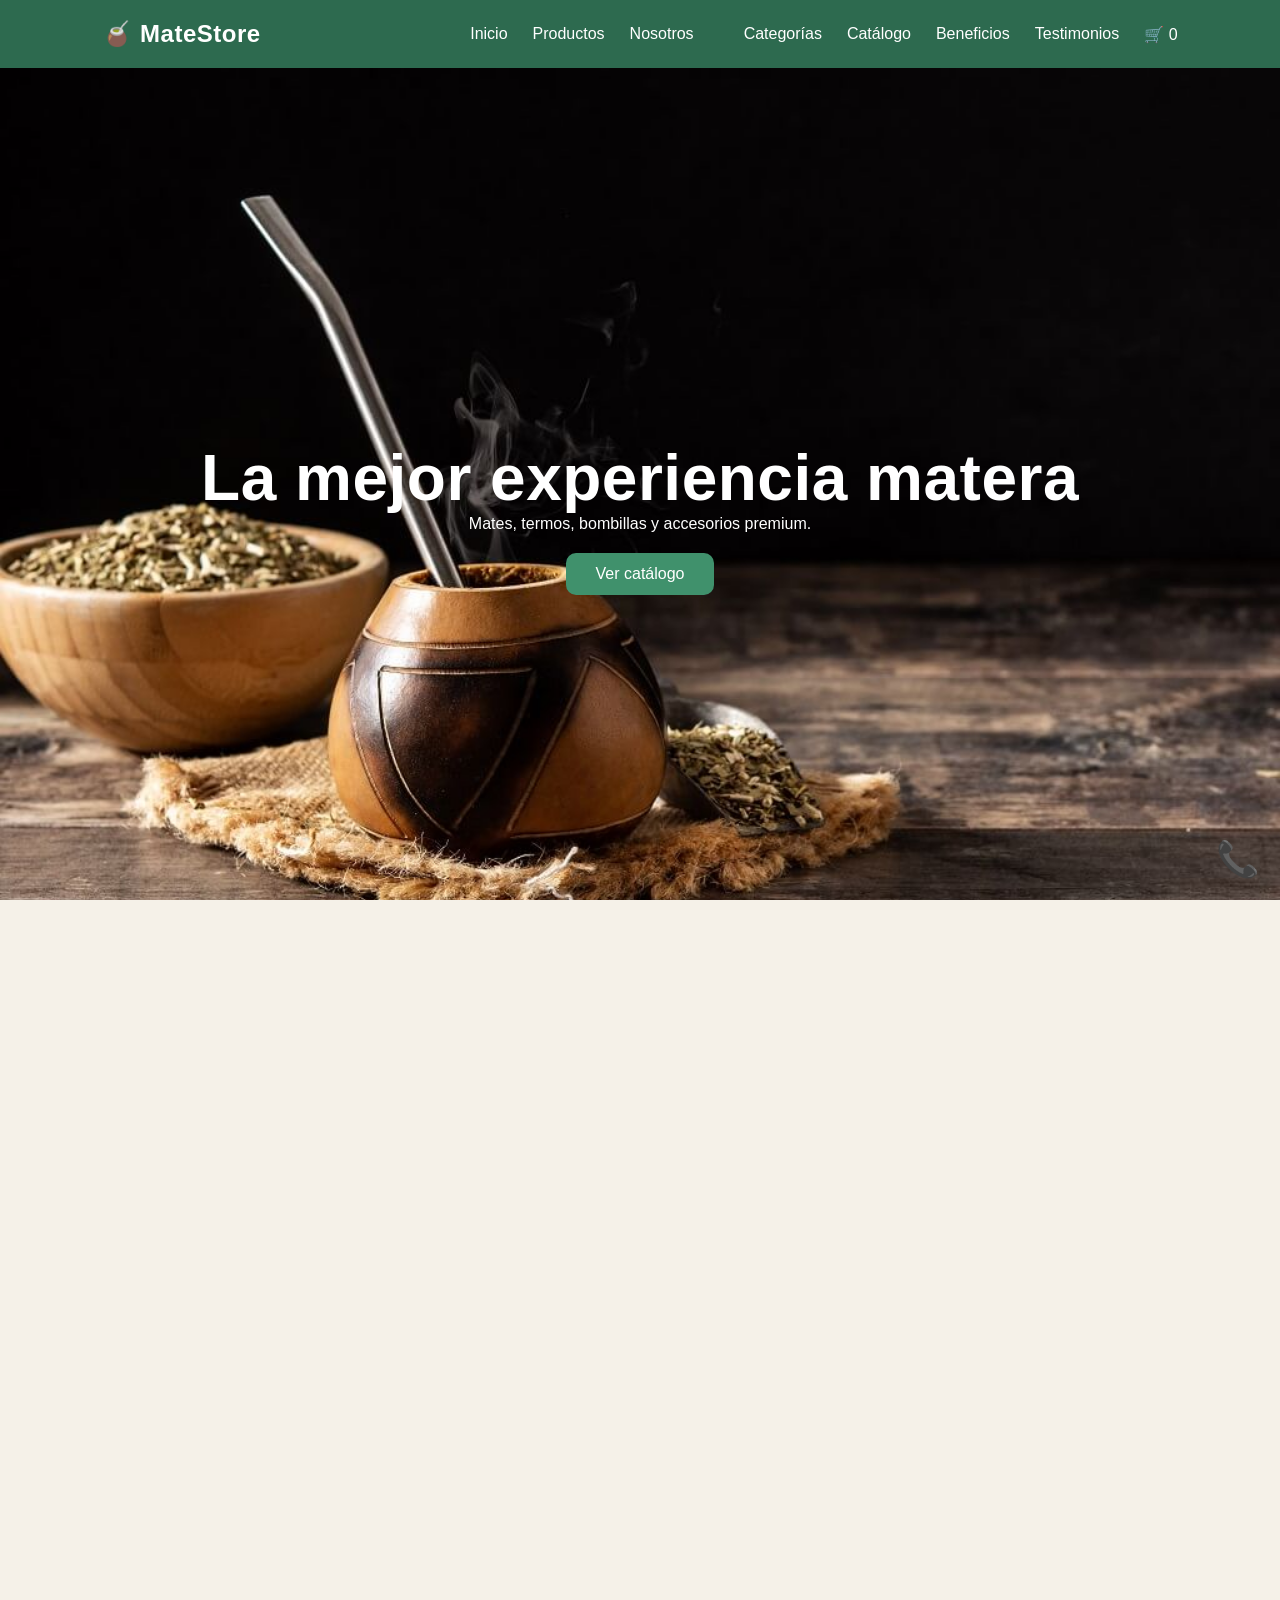
==== commit b5928b87: "Nuevas funciones MateStore: configurador y ruleta de descuentos" ====
--- a/index.html
+++ b/index.html
@@ -14,9 +14,9 @@
 
                 <ul class="nav-links">
                     <li><a href="inicio">Inicio</a></li>
-                    <li><a href="#">Productos</a></li>
+                    <li><a href="productos.html">Productos</a></li>
                     <li><a href="nosotros.html">Nosotros</a></li>
-                    <li><a href="#">Contacto</a></li>
+                    <li><a href="contacto.html"></a></li>
                     <li><a href="#categorias">Categorías</a></li>
                     <li><a href="#catalogo">Catálogo</a></li>
                     <li><a href="#beneficios">Beneficios</a></li>
@@ -313,6 +313,48 @@
                 
             </div>
 
+            <div class="ver-mas-container">
+                <button id="btn-ver-mas">Ver más productos</button>
+            </div>
+
+        </section>
+
+        <section>
+            <h2>🧉 Armá todo tu Combo Matero</h2>
+
+            <select id="mate">
+                <option value="18000">Mate Imperial - $18.000</option>
+                <option value="11000">Mate Calabaza - $11.000</option>
+            </select>
+
+            <select id="bombilla">
+                <option value="7600">Bombilla de acero - $7.600</option>
+                <option value="5000">Bombilla Pico de loro - $5.000</option>
+            </select>
+
+            <select id="termo">
+                <option value="65000">Stanley - $65.000</option>
+                <option value="25000">Clásico - $25.000</option>
+            </select>
+
+            <h3 id="precio-combo">$45.000</h3>
+
+            <button id="agregar-combo">
+                🛒 Agregar Combo al Carrito
+            </button>
+
+        </section>
+
+        <section id="ruleta-descuentos">
+            <h2>🎁 Girá la Ruleta y Ganá un Descuento</h2>
+
+            <div class="ruleta-container">
+                <div id="ruleta">🎡</div>
+            </div>
+
+            <button id="girar-ruleta">Girar Ruleta</button>
+
+            <h3 id="resultado-ruleta"></h3>
         </section>
 
         <section id="mas-vendidos">
--- a/css/style.css
+++ b/css/style.css
@@ -763,3 +763,173 @@
     cursor: pointer;
 }
 
+.ver-mas-container{
+    text-align: center;
+    margin: 30px 0;
+}
+
+#btn-ver-mas{
+    background: #2e7d32;
+    color: white;
+    border: none;
+    padding: 12px 25px;
+    border-radius: 8px;
+    cursor: pointer;
+    font-size: 16px;
+}
+
+#btn-ver-mas:hover{
+    transform: scale(1.05);
+}
+
+.producto.oculto{
+    display: none;
+}
+
+.hero-nosotros{
+    background: linear-gradient(rgba(0,0,0,.5), rgba(0,0,0,.5)),
+    url(/img/banner-mate.jpg);
+    background-size: cover;
+    background-position: center;
+    text-align: center;
+    color: white;
+    padding: 100px 20px;
+}
+
+.hero-nosotros h1{
+    font-size: 3rem;
+    margin-bottom: 15px;
+}
+
+.hero-nosotros p{
+    font-size: 1.2rem;
+}
+
+.historia{
+    max-width: 900px;
+    margin: 50px auto;
+    text-align: center;
+    padding: 20px;
+}
+
+.historia h2{
+    margin-bottom: 20px;
+    color: #2e7d32;
+}
+
+.mision-vision{
+    display: flex;
+    justify-content: center;
+    gap: 25px;
+    flex-wrap: wrap;
+    padding: 40px 20px;
+}
+
+.card{
+    background: white;
+    width: 300px;
+    padding: 25px;
+    border-radius: 15px;
+    box-shadow: 0 5px 15px rgba(0,0,0,.1);
+    transition: .3s;
+}
+
+.card:hover{
+    transform: translateY(-8px);
+}
+
+.card h3{
+    margin-bottom: 15px;
+    color: #2e7d32;
+}
+
+.estadisticas{
+    background: #2e7d32;
+    color: white;
+    display: flex;
+    justify-content: center;
+    gap: 50px;
+    text-align: center;
+    padding: 50px 20px;
+    flex-wrap: wrap;
+}
+
+.estadisticas h2{
+    font-size: 2.5rem;
+}
+
+.img-nosotros{
+    width: 100%;
+    max-width: 700px;
+    display: block;
+    margin: 30px auto;
+    border-radius: 15px;
+}
+
+#configurador{
+    max-width: 600px;
+    margin: 50px auto;
+    padding: 30px;
+    background: white;
+    border-radius: 15px;
+    text-align: center;
+    box-shadow: 0 5px 15px rgba(0,0,0,.1);
+}
+
+#configurador h2{
+    color: #2e7d32;
+    margin-bottom: 20px;
+}
+
+#configurador select{
+    width: 100%;
+    padding: 10px;
+    margin: 10px 0;
+    border-radius: 8px;
+}
+
+#precio-combo{
+    margin-top: 20px;
+    color: #2e7d32;
+    font-size: 1.5rem;
+}
+
+#agregar-combo{
+    background: #2e7d32;
+    color: white;
+    border: none;
+    padding: 12px 20px;
+    border-radius: 8px;
+    cursor: pointer;
+    margin-top: 15px;
+    font-size: 16px;
+}
+
+#agregar-combo:hover{
+    transform: scale(1.05);
+}
+
+#ruleta-descuentos{
+    text-align: center;
+    padding: 50px 20px;
+}
+
+#ruleta{
+    font-size: 120px;
+    transition: transform 4s ease-out;
+}
+
+#girar-ruleta{
+    background: #2e7d32;
+    color: white;
+    border: none;
+    padding: 12px;
+    border-radius: 8px;
+    cursor: pointer;
+    margin-top: 20px;
+}
+
+#resultado-ruleta{
+    margin-top: 20px;
+    color: #2e7d32;
+}
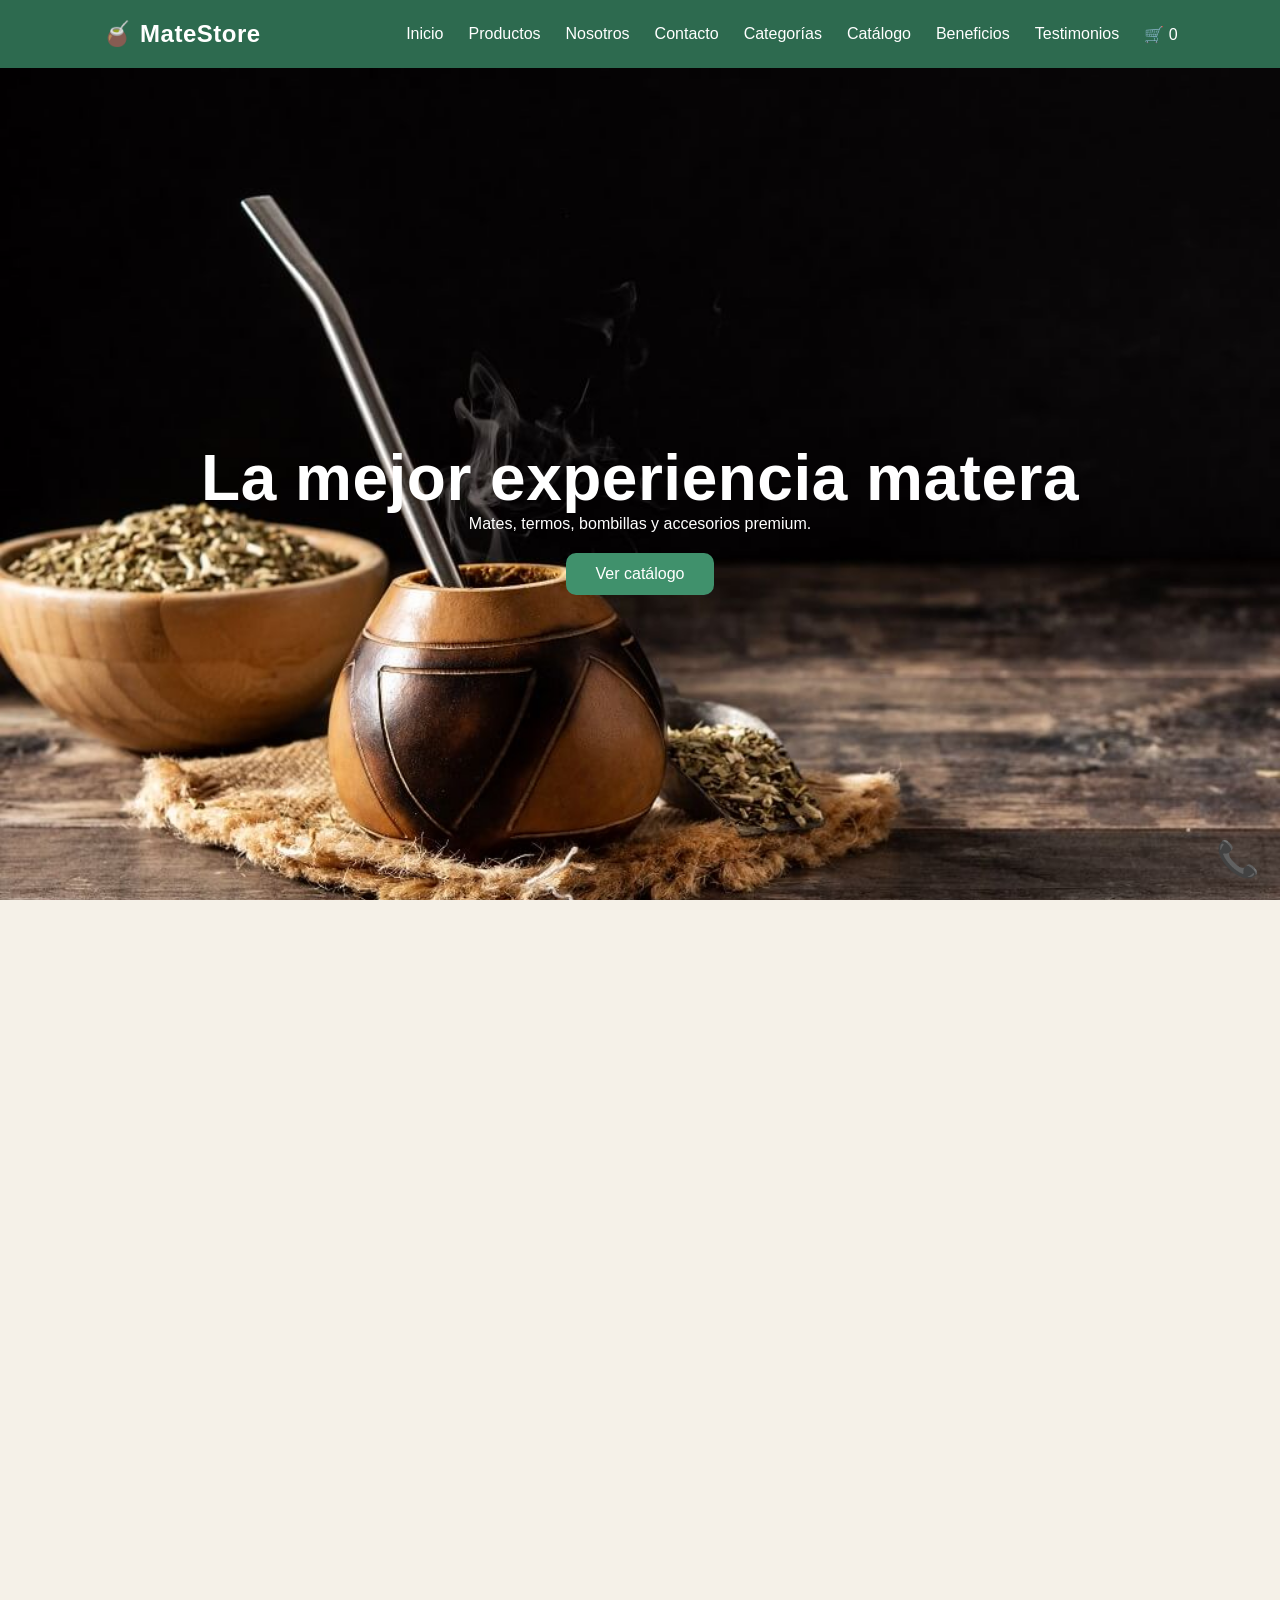
==== commit f1e7112e: "Arreglo de index" ====
--- a/index.html
+++ b/index.html
@@ -13,10 +13,10 @@
                 <h2>🧉 MateStore</h2>
 
                 <ul class="nav-links">
-                    <li><a href="inicio">Inicio</a></li>
+                    <li><a href="#inicio">Inicio</a></li>
                     <li><a href="productos.html">Productos</a></li>
                     <li><a href="nosotros.html">Nosotros</a></li>
-                    <li><a href="contacto.html"></a></li>
+                    <li><a href="contacto.html">Contacto</a></li>
                     <li><a href="#categorias">Categorías</a></li>
                     <li><a href="#catalogo">Catálogo</a></li>
                     <li><a href="#beneficios">Beneficios</a></li>
@@ -145,7 +145,7 @@
 
         <section id="catalogo" class="catalogo">
 
-            <h1>Nuestro catálogo</h1>
+            <h2>Nuestro catálogo</h2>
 
             <input
             type="text"
@@ -384,7 +384,7 @@
         </section>
 
         <section class="promo">
-            <h2>🎁 Envío gratis en compraas superiores a $50.000</h2>
+            <h2>🎁 Envío gratis en compras superiores a $50.000</h2>
         </section>
 
         <section id="carrito" class="carrito-container">
@@ -450,7 +450,7 @@
                 </div>
 
                 <div class="testimonio">
-                    <p>"Muy buena atención y envío rápido. Volvería a comprar sín dudas."</p>
+                    <p>"Muy buena atención y envío rápido. Volvería a comprar sin dudas."</p>
                     <h4>- María Gomez ⭐⭐⭐⭐⭐</h4>
                 </div>
 
@@ -465,7 +465,7 @@
 
         <section class="newsletter">
             <h2>Recibí nuestras ofertas</h2>
-            <input type="email" placeholder="Tu correo">
+            <input type="email" placeholder="Tu correo" required>
             <button>Suscribirme</button>
         </section>
 
@@ -500,7 +500,7 @@
                     <ul>
                         <li><a href="#">Inicio</a></li>
                         <li><a href="#">Productos</a></li>
-                        <li><a href="">Nosotros</a></li>
+                        <li><a href="nosotros.html">Nosotros</a></li>
                         <li><a href="#">Contacto</a></li>
                     </ul>
                 </div>
@@ -539,7 +539,7 @@
     </section>
 
     <section class="faq">
-        <h2>Pregutas Frecuentes</h2>
+        <h2>Preguntas Frecuentes</h2>
 
         <h3>¿Hacen envíos?</h3>
         <p>Sí, a todo el país.</p>
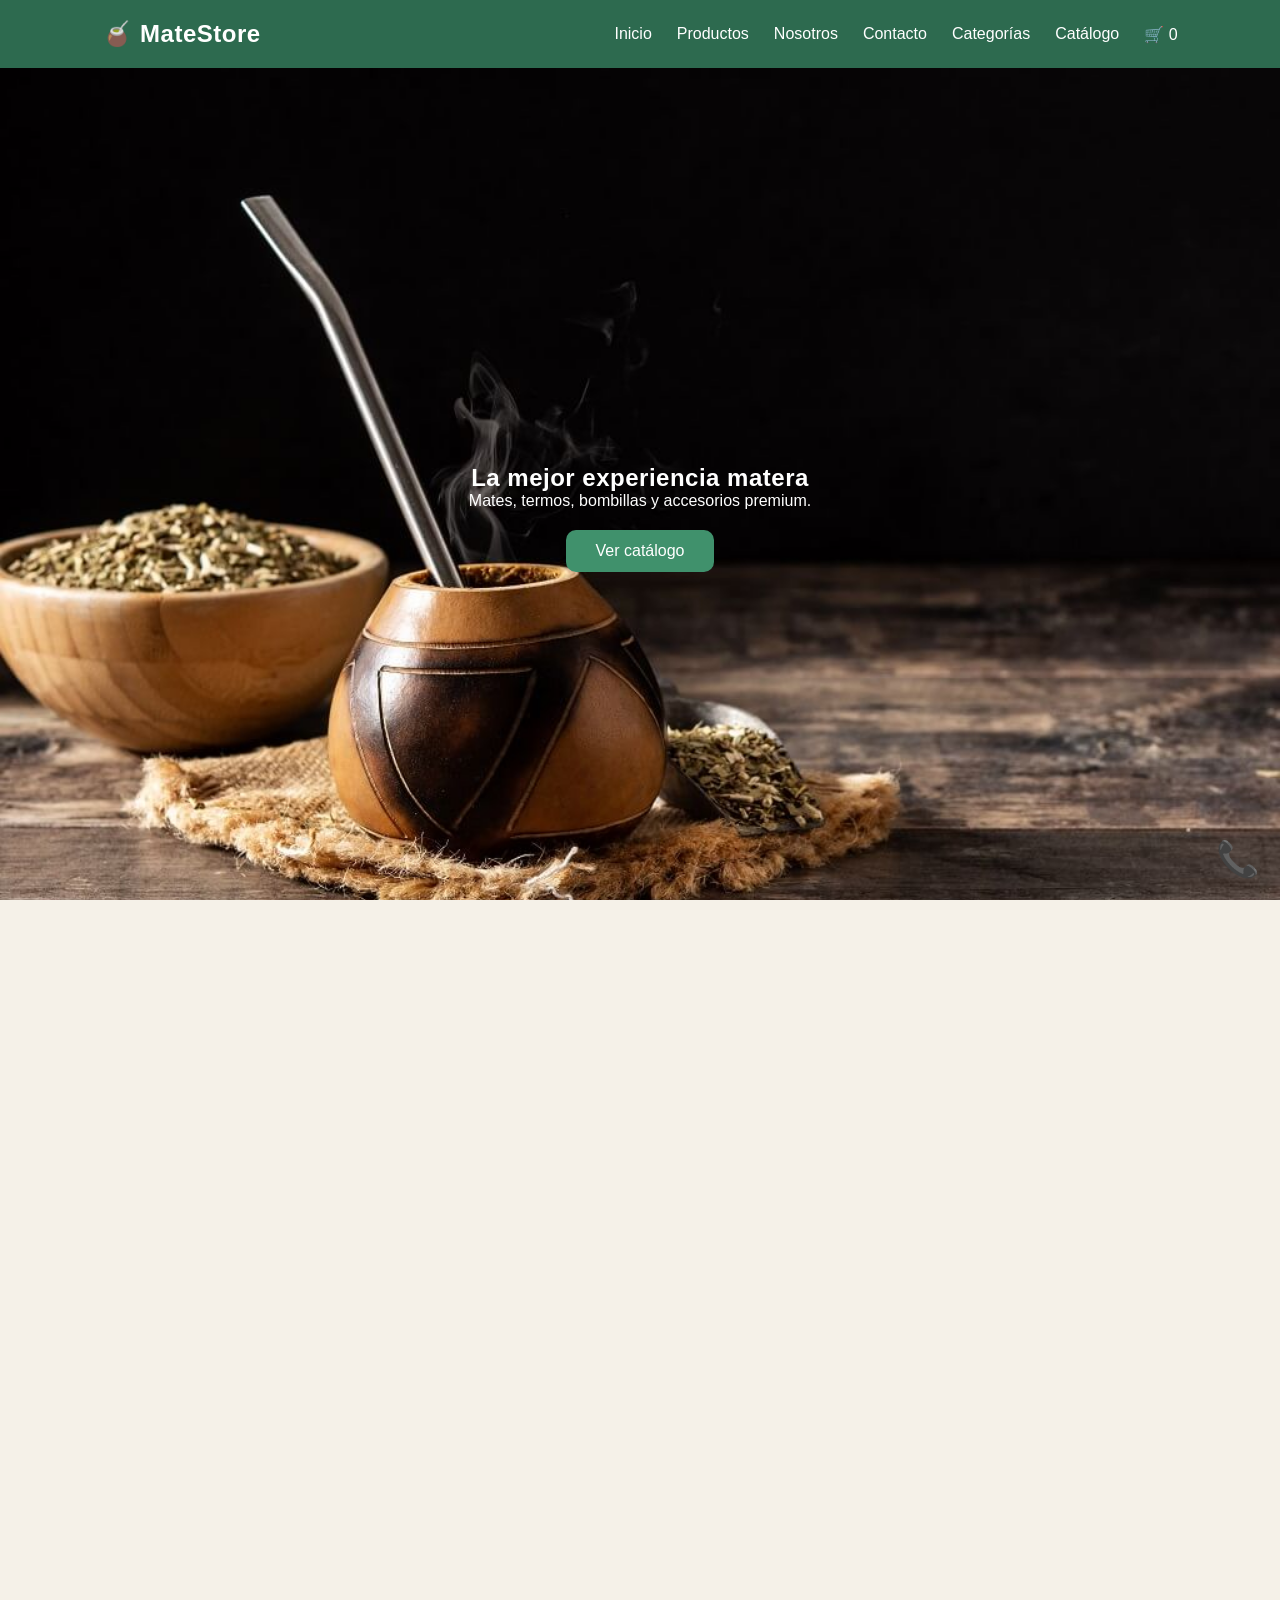
==== commit 6fbcd810: "Agregadas mejoras en checkout, página nosotros y estilos responsive" ====
--- a/index.html
+++ b/index.html
@@ -19,8 +19,6 @@
                     <li><a href="contacto.html">Contacto</a></li>
                     <li><a href="#categorias">Categorías</a></li>
                     <li><a href="#catalogo">Catálogo</a></li>
-                    <li><a href="#beneficios">Beneficios</a></li>
-                    <li><a href="#testimonios">Testimonios</a></li>
 
                     <li>
                         <a href="#carrito">
--- a/css/style.css
+++ b/css/style.css
@@ -37,6 +37,20 @@
 nav a{
     color: white;
     text-decoration: none;
+}
+
+@media (max-width: 768px){
+
+    nav{
+        flex-direction: column;
+        gap: 15px;
+    }
+
+    nav ul{
+        flex-direction: column;
+        text-align: center;
+    }
+
 }
 
 .hero{
@@ -54,8 +68,16 @@
     color: white;
 }
 
-.hero h1{
-    font-size: 4rem;
+@media (max-width:768px){
+
+    .hero h1{
+        font-size: 2.5rem;
+    }
+
+    .hero p{
+        font-size: 1rem;
+    }
+
 }
 
 .btn{
@@ -127,13 +149,14 @@
 }
 
 .categoria:hover{
-    transform: translateY(-10px);
+    transform: scale(1.05);
 }
 
 .categoria img{
     width: 100%;
     height: 250px;
     object-fit: cover;
+    transition: .3s;
 }
 
 .categoria h3{
@@ -225,7 +248,7 @@
 }
 
 .footer-box h3{
-    margin-bottom: 1.8;
+    margin-bottom: 1.8rem;
 }
 
 .footer-box p{
@@ -236,7 +259,7 @@
     list-style: none;
 }
 
-.footer ul li{
+footer ul li{
     margin: 10px 0;
 }
 
@@ -255,9 +278,12 @@
     border-top: 1px solid rgba(255,255,255,.2);
 }
 
-.catalogo{
-    padding: 80px;
-    text-align: center;
+@media (max-width:768px){
+
+    .catalogo{
+        padding: 30px 15px;
+    }
+
 }
 
 .catalogo h1{
@@ -430,7 +456,7 @@
 .producto:nth-child(5) { animation-delay: 0.25s;}
 
 button {
-    transition: transform 0.2 ease, background 0.2s ease;
+    transition: transform 0.2s ease, background 0.2s ease;
 }
 
 button:hover {
@@ -618,7 +644,7 @@
     line-height: 1.6;
 }
 
-@media (max-widt: 768px){
+@media (max-width: 768px){
 
     #contador{
         font-size: 1.5rem;
@@ -796,13 +822,16 @@
     padding: 100px 20px;
 }
 
-.hero-nosotros h1{
-    font-size: 3rem;
-    margin-bottom: 15px;
-}
-
-.hero-nosotros p{
-    font-size: 1.2rem;
+@media (max-width:768px){
+
+    .hero-nosotros h1{
+        font-size: 2rem;
+    }
+
+    .hero-nosotros p{
+        font-size: 1rem;
+    }
+
 }
 
 .historia{
@@ -858,6 +887,15 @@
     font-size: 2.5rem;
 }
 
+@media (max-width: 768px){
+
+    .estadisticas{
+        flex-direction: column;
+        gap: 25px;
+    }
+
+}
+
 .img-nosotros{
     width: 100%;
     max-width: 700px;
@@ -932,4 +970,21 @@
 #resultado-ruleta{
     margin-top: 20px;
     color: #2e7d32;
+}
+
+.porque-elegirnos{
+    padding: 60px 20px;
+    text-align: center;
+}
+
+.porque-elegirnos h2{
+    margin-bottom: 40px;
+    color: #2e7d32;
+}
+
+.logo{
+    font-size: 1.5rem;
+    font-weight: bold;
+    text-decoration: none;
+    color: white;
 }
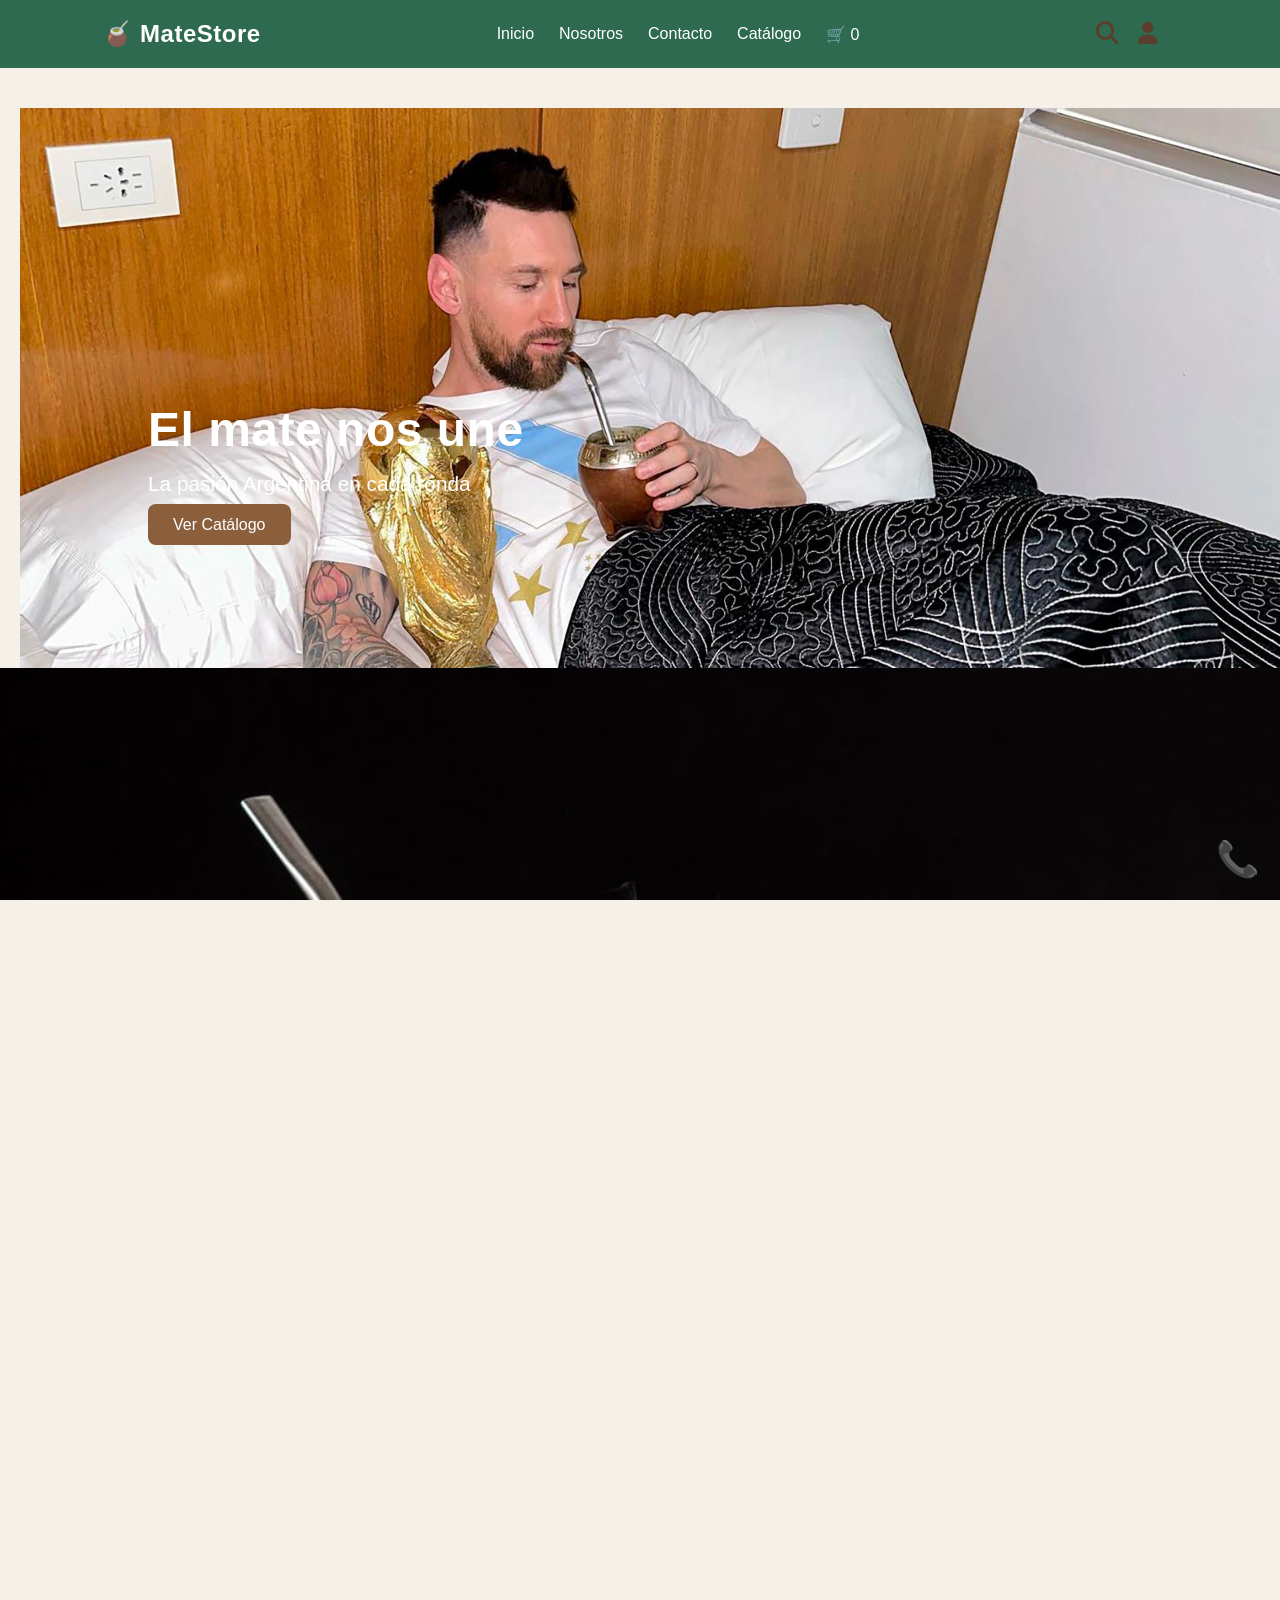
==== commit 64218e3d: "Agregar slider, iconos de usuario y mejoras en navbar" ====
--- a/index.html
+++ b/index.html
@@ -5,6 +5,9 @@
         <meta name="viewport" content="width=device-width, initial-scale=1.0">
         <title>MateStore</title>
         <link rel="stylesheet" href="css/style.css">
+        <link rel="stylesheet"
+href="https://cdnjs.cloudflare.com/ajax/libs/font-awesome/6.7.2/css/all.min.css">        
+        
     </head>
     <body>
 
@@ -14,10 +17,8 @@
 
                 <ul class="nav-links">
                     <li><a href="#inicio">Inicio</a></li>
-                    <li><a href="productos.html">Productos</a></li>
                     <li><a href="nosotros.html">Nosotros</a></li>
                     <li><a href="contacto.html">Contacto</a></li>
-                    <li><a href="#categorias">Categorías</a></li>
                     <li><a href="#catalogo">Catálogo</a></li>
 
                     <li>
@@ -27,9 +28,50 @@
                     </li>
                 </ul>
 
-                
-
+                <div class="iconos-nav">
+                    <a href="#">
+                        <i class="fa-solid fa-magnifying-glass" id="abrir-buscador"></i>
+                    </a>
+
+                    <a href="login.html">
+                        <i class="fa-solid fa-user"></i>
+                    </a>
+
+                    <a href="#carrito">
+                        <i class="fa-solid fa-cart-shoopping"></i>
+                    </a>
+                </div>
             </nav>
+
+        <section class="hero-slider">
+            <div class="slide active">
+                <img src="img/messi-2-mate.jpg" alt="Messi tomando mate">
+                <div class="slide-text">
+                    <h1>El mate nos une</h1>
+                    <p>La pasión Argentina en cada ronda</p>
+                    <a href="#catalogo" class="btn-slider">Ver Catálogo</a>
+                </div>
+            </div>
+
+            <div class="slide">
+                <img src="img/messi-mate-3.jpg" alt="Messi y el mate">
+                <div class="slide-text">
+                    <h1>Tradición futbolera</h1>
+                    <p>Momentos únicos</p>
+                    <a href="#catalogo" class="btn-slider">Comprar Ahora</a>
+                </div>
+            </div>
+
+            <div class="slide">
+                <img src="img/maradona-2-mates.jpg" alt="El Diego">
+                <div class="slider-text">
+                    <h1>El compañero del diego, puede ser el tuyo.</h1>
+                    <p>Mates, termos y accesorios de calidad.</p>
+                    <a href="#catalogo" class="btn-slider">Explorar</a>
+                </div>
+            </div>
+        </section>
+
         </header>
 
         <section id="inicio" class="hero">
--- a/css/style.css
+++ b/css/style.css
@@ -987,4 +987,136 @@
     font-weight: bold;
     text-decoration: none;
     color: white;
+}
+
+body{
+    margin: 0;
+    padding: 0;
+}
+
+.hero-slider{
+    position: relative;
+    width: 100%;
+    height: 600px;
+    margin: 0;
+    overflow: hidden;
+}
+
+.slide{
+    position: absolute;
+    width: 100%;
+    opacity: 0;
+    transition: opacity 1s ease;
+}
+
+.slide.active{
+    opacity: 1;
+}
+
+.slide img{
+    width: 100%;
+    height: 100%;
+    object-fit: cover;
+    display: block;
+}
+
+.slide-text{
+    position: absolute;
+    top: 50%;
+    left: 10%;
+    transform: translateY(-50%);
+    color: white;
+    max-width: 500px;
+}
+
+.slide-text h1{
+    font-size: 3rem;
+    margin-bottom: 15px;
+}
+
+.slide-text p{
+    font-size: 1.3rem;
+    margin-bottom: 20px;
+}
+
+.btn-slider{
+    background: #8b5e3c;
+    color: white;
+    padding: 12px 25px;
+    text-decoration: none;
+    border-radius: 8px;
+    transition: .3s;
+}
+
+.btn-slider:hover{
+    background: #6f4629;
+}
+
+@media (max-width: 768px) {
+    .hero-slider {
+        height: 220px;
+    }
+
+    .slide-text h1{
+        font-size: 2rem;
+    }
+
+    .slide-text p{
+        font-size: 1rem;
+    }
+}
+
+.iconos-nav{
+    display: flex;
+    align-items: center;
+    gap: 20px;
+}
+
+.iconos-nav a{
+    color: #5a3e2b;
+    font-size: 1.4rem;
+    transition: .3s;
+}
+
+.iconos-nav a:hover{
+    color: #8b5e3c;
+    transform: scale(1.1);
+}
+
+.login-container{
+    max-width: 400px;
+    margin: 80px auto;
+    padding: 30px;
+    background: white;
+    border-radius: 15px;
+    box-shadow: 0 5px 15px rgba(0,0,0,.1);
+}
+
+.login-container h2{
+    text-align: center;
+    margin-bottom: 20px;
+}
+
+.login-container input{
+    width: 100%;
+    padding: 12px;
+    margin-bottom: 15px;
+}
+
+.login-container button{
+    width: 100%;
+    padding: 12px;
+    background: #8b5e3c;
+    color: white;
+    border: none;
+    border-radius: 8px;
+    cursor: pointer;
+}
+
+#buscador{
+    display: none;
+}
+
+#buscador-mostrar{
+    display: block;
 }
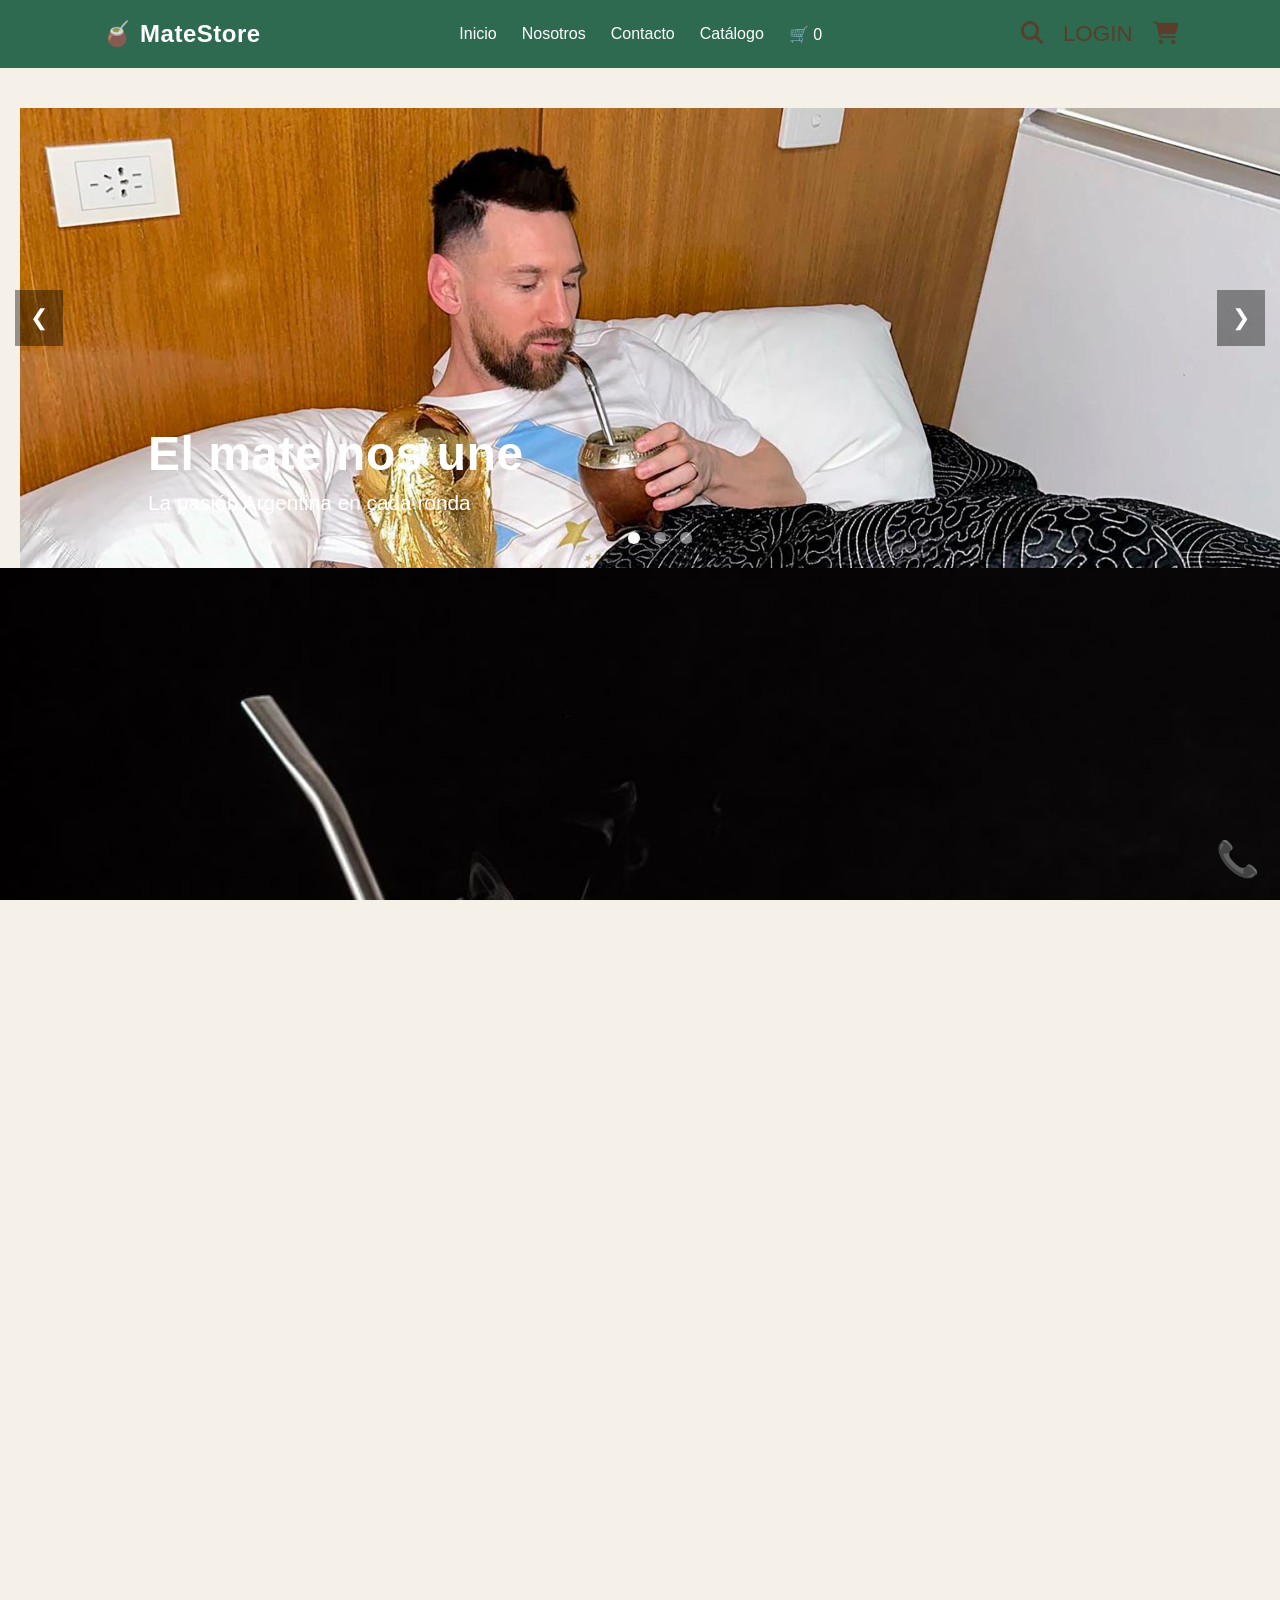
==== commit 66f4d015: "Agregado slider profesional con cnimaciones y responsive" ====
--- a/index.html
+++ b/index.html
@@ -33,42 +33,50 @@
                         <i class="fa-solid fa-magnifying-glass" id="abrir-buscador"></i>
                     </a>
 
-                    <a href="login.html">
-                        <i class="fa-solid fa-user"></i>
+                    <a href="login.html">LOGIN</a>
+
+                    <a href="#carrito">
+                        <i class="fa-solid fa-cart-shopping"></i>
                     </a>
-
-                    <a href="#carrito">
-                        <i class="fa-solid fa-cart-shoopping"></i>
-                    </a>
                 </div>
             </nav>
 
-        <section class="hero-slider">
-            <div class="slide active">
+        <section class="slider">
+            <div class="slides">
+
+                <div class="slide active">
                 <img src="img/messi-2-mate.jpg" alt="Messi tomando mate">
-                <div class="slide-text">
-                    <h1>El mate nos une</h1>
+                <div class="slide-texto">
+                    <h2>El mate nos une</h2>
                     <p>La pasión Argentina en cada ronda</p>
-                    <a href="#catalogo" class="btn-slider">Ver Catálogo</a>
                 </div>
             </div>
 
             <div class="slide">
                 <img src="img/messi-mate-3.jpg" alt="Messi y el mate">
-                <div class="slide-text">
-                    <h1>Tradición futbolera</h1>
+                <div class="slide-texto">
+                    <h2>Tradición futbolera</h2>
                     <p>Momentos únicos</p>
-                    <a href="#catalogo" class="btn-slider">Comprar Ahora</a>
                 </div>
             </div>
 
             <div class="slide">
                 <img src="img/maradona-2-mates.jpg" alt="El Diego">
-                <div class="slider-text">
-                    <h1>El compañero del diego, puede ser el tuyo.</h1>
+                <div class="slider-texto">
+                    <h2>El compañero del diego, puede ser el tuyo.</h2>
                     <p>Mates, termos y accesorios de calidad.</p>
-                    <a href="#catalogo" class="btn-slider">Explorar</a>
-                </div>
+                </div>
+            </div>
+
+            </div>
+
+            <button class="prev">&#10094;</button>
+            <button class="next">&#10095;</button>
+
+            <div class="indicadores">
+                <span class="dot active"></span>
+                <span class="dot"></span>
+                <span class="dot"></span>
             </div>
         </section>
 
@@ -562,8 +570,6 @@
             
         </footer>
         
-        <script src="js/script.js"></script>
-        <script src="js/productos.js"></script>
 
     <div id="toast-carrito" class="toast">
         Agregado al Carrito +1
@@ -588,6 +594,9 @@
         <p>Tarjetas, transferencias y billeteras virtuales</p>
     </section>
 
+    <script src="js/script.js" defer></script>
+    <script src="js/productos.js" defer></script>
+
     </body>
 
-</html>+</html
--- a/css/style.css
+++ b/css/style.css
@@ -994,12 +994,16 @@
     padding: 0;
 }
 
-.hero-slider{
+.slider{
     position: relative;
     width: 100%;
-    height: 600px;
-    margin: 0;
+    height: 500px;
     overflow: hidden;
+}
+
+.slides{
+    width: 100%;
+    height: 100%;
 }
 
 .slide{
@@ -1016,52 +1020,98 @@
 .slide img{
     width: 100%;
     height: 100%;
-    object-fit: cover;
-    display: block;
-}
-
-.slide-text{
+    object-fit: contain;
+    background: #f5f1e8;
+    animation: zoom 8s linear infinite;
+}
+
+@keyframes zoom{
+    from{
+        transform: scale(1);
+    }
+    to{
+        transform: scale(1.08);
+    }
+}
+
+.slide-texto{
     position: absolute;
     top: 50%;
     left: 10%;
     transform: translateY(-50%);
     color: white;
-    max-width: 500px;
-}
-
-.slide-text h1{
+    text-align: 2px 2px 10px rgba(0,0,0,0.7);
+}
+
+.slide-texto h2{
     font-size: 3rem;
-    margin-bottom: 15px;
-}
-
-.slide-text p{
+    margin-bottom: 10px;
+}
+
+.slide-texto p{
     font-size: 1.3rem;
-    margin-bottom: 20px;
-}
-
-.btn-slider{
-    background: #8b5e3c;
-    color: white;
-    padding: 12px 25px;
-    text-decoration: none;
-    border-radius: 8px;
-    transition: .3s;
-}
-
-.btn-slider:hover{
-    background: #6f4629;
-}
-
-@media (max-width: 768px) {
-    .hero-slider {
-        height: 220px;
-    }
-
-    .slide-text h1{
-        font-size: 2rem;
-    }
-
-    .slide-text p{
+}
+
+.prev,
+.next{
+    position: absolute;
+    top: 50%;
+    transform: translateY(-50%);
+    background: rgba(0,0,0,0.4);
+    color: white;
+    border: none;
+    padding: 15px;
+    cursor: pointer;
+    font-size: 22px;
+    z-index: 10;
+}
+
+.prev{
+    left: 15px;
+}
+
+.next{
+    right: 15px;
+}
+
+.indicadores{
+    position: absolute;
+    bottom: 20px;
+    width: 100%;
+    text-align: center;
+}
+
+.dot{
+    display: inline-block;
+    width: 12px;
+    height: 12px;
+    background: white;
+    border-radius: 50%;
+    margin: 0 5px;
+    opacity: .5;
+}
+
+.dot.active{
+    opacity: 1;
+}
+
+/*RESPONSIVE*/
+
+@media(max-width:768px){
+
+    .slider{
+        height: 350px;
+    }
+
+    .slide-texto{
+        left: 5%;
+    }
+
+    .slide-texto h2{
+        font-size: 1.8rem;
+    }
+
+    .slide-texto p{
         font-size: 1rem;
     }
 }
